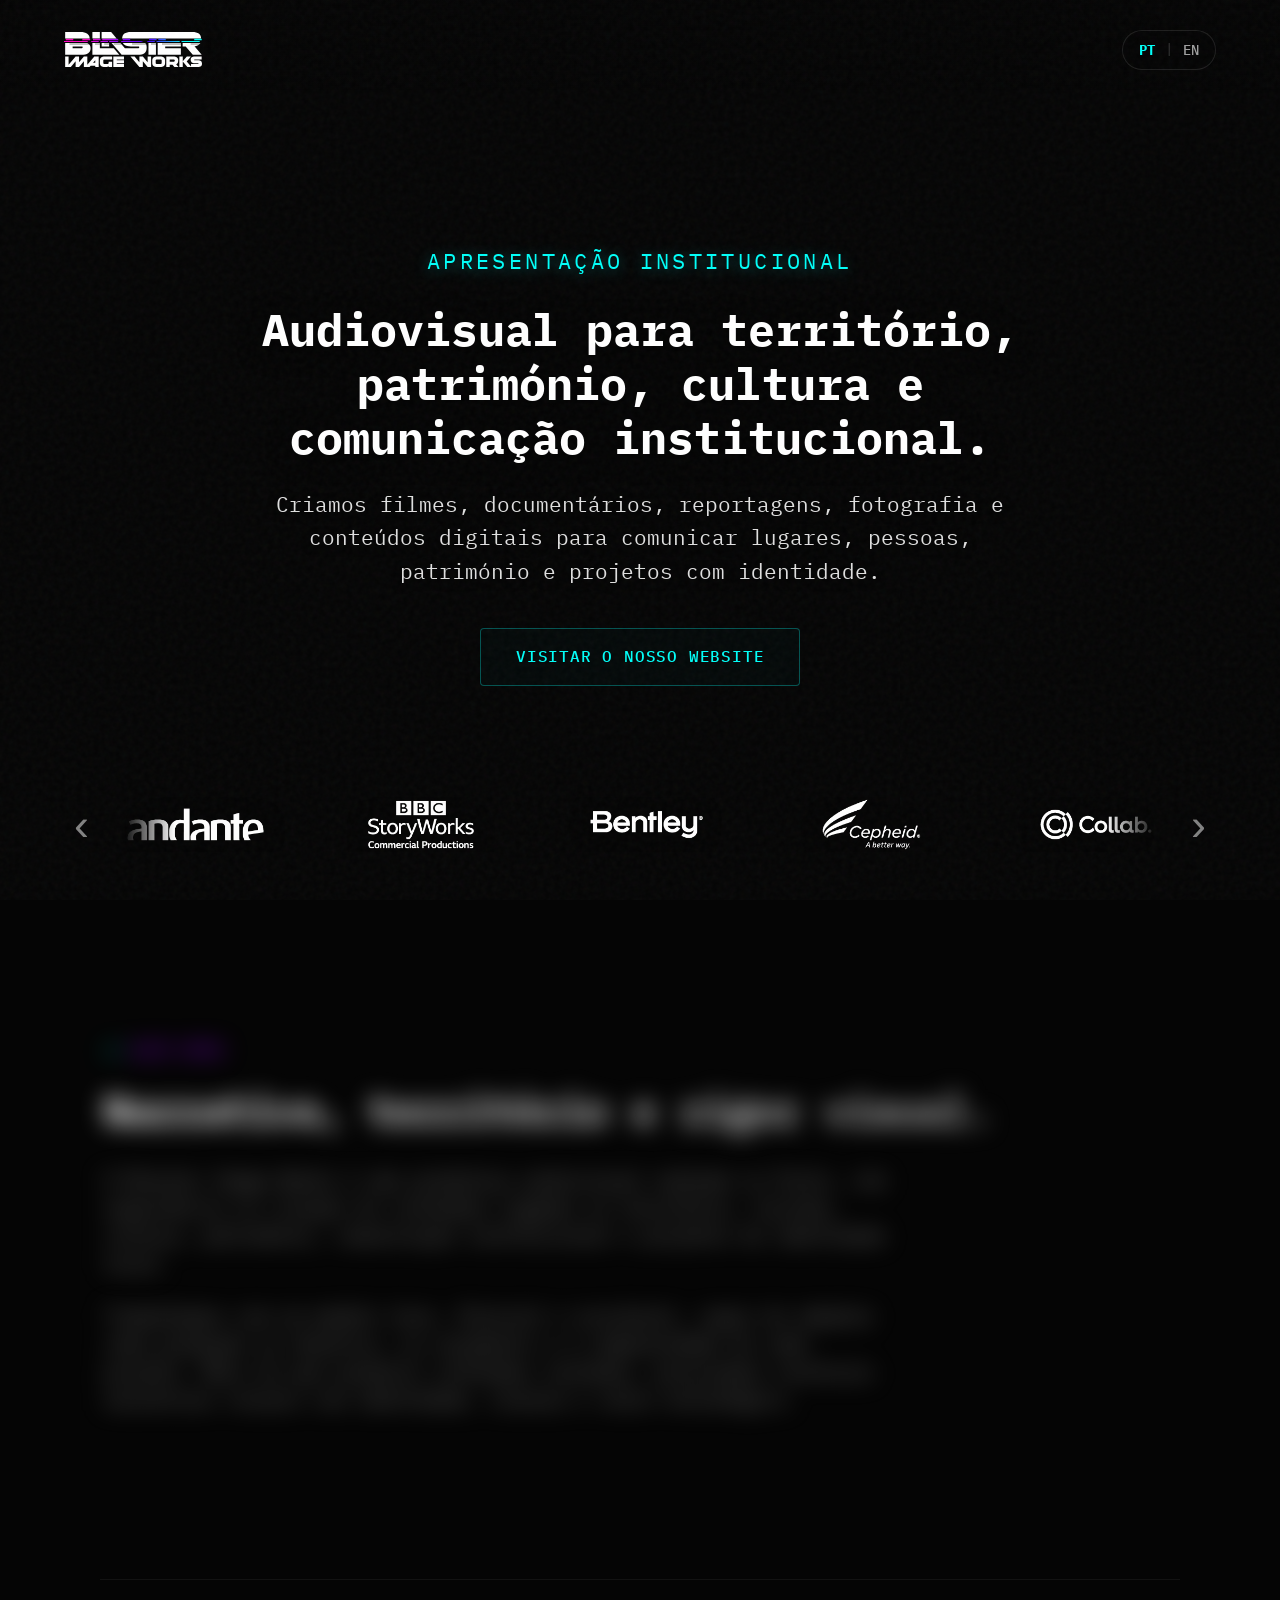
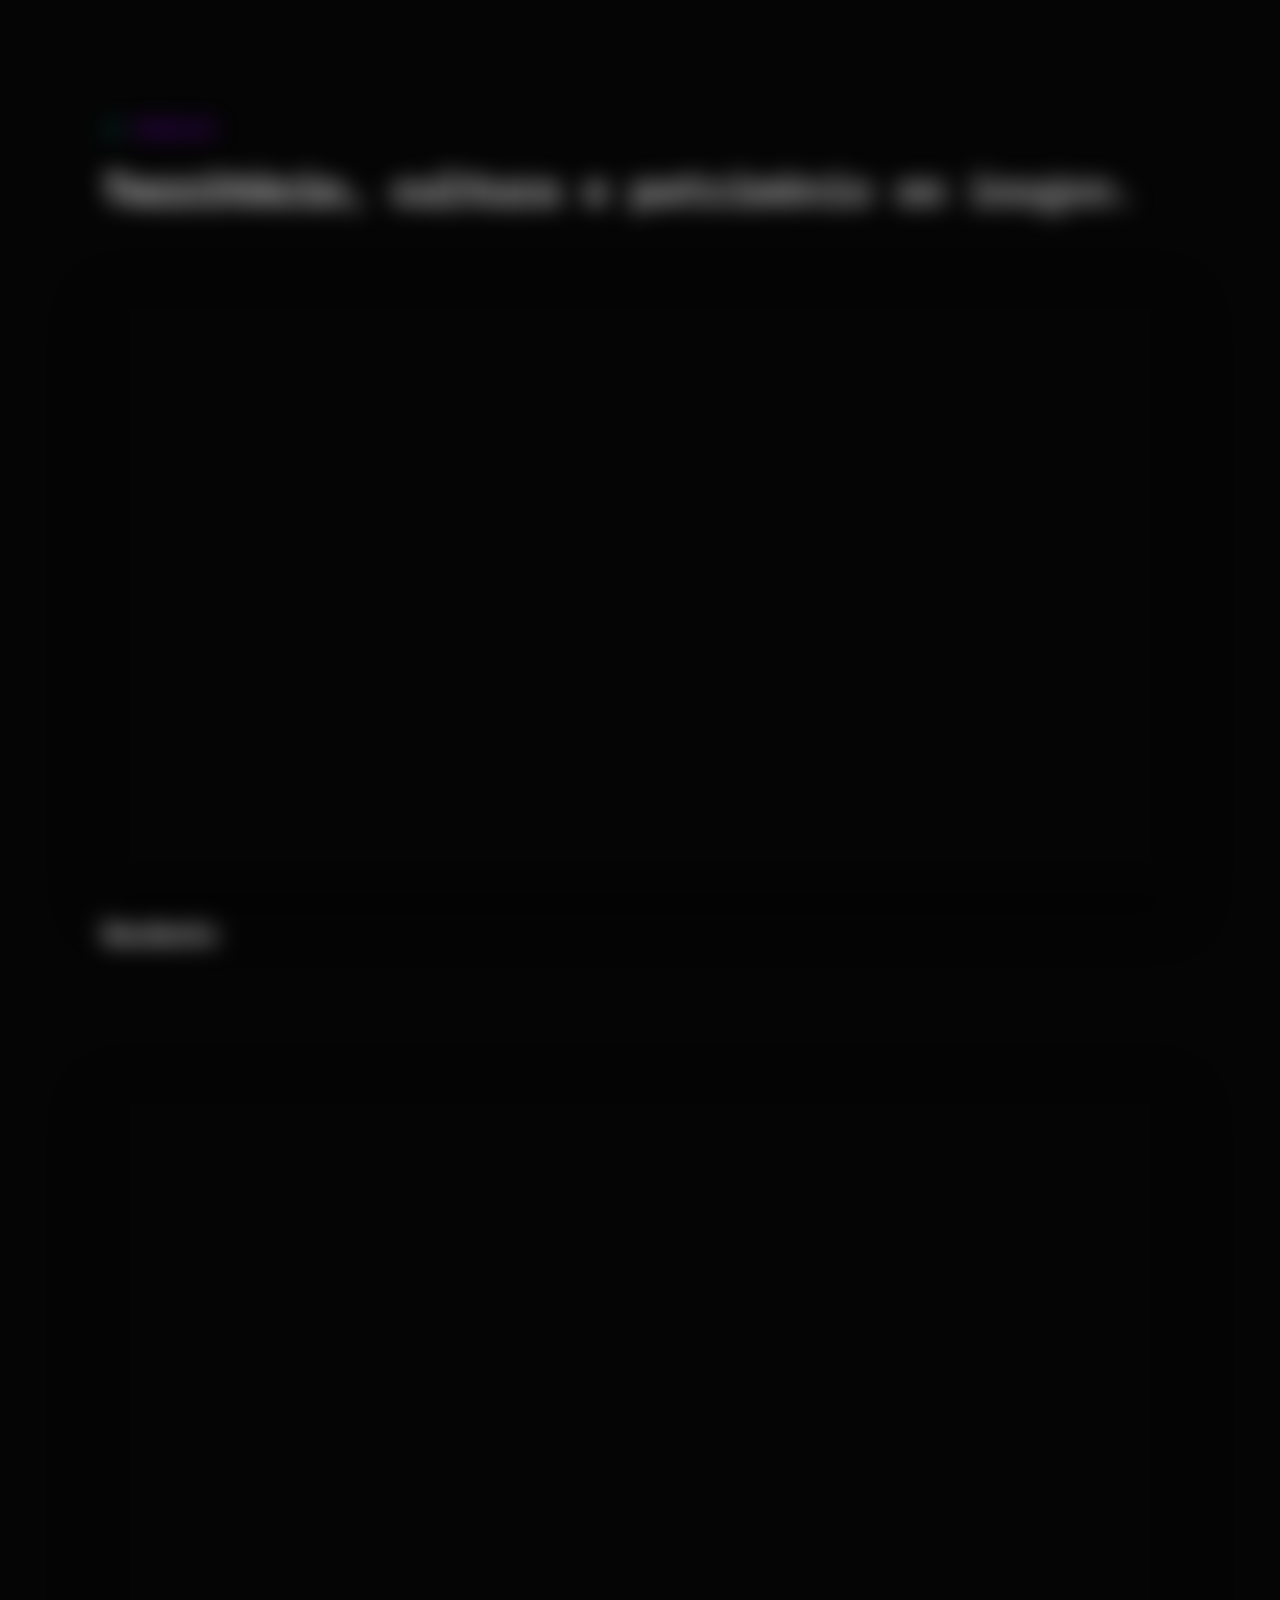
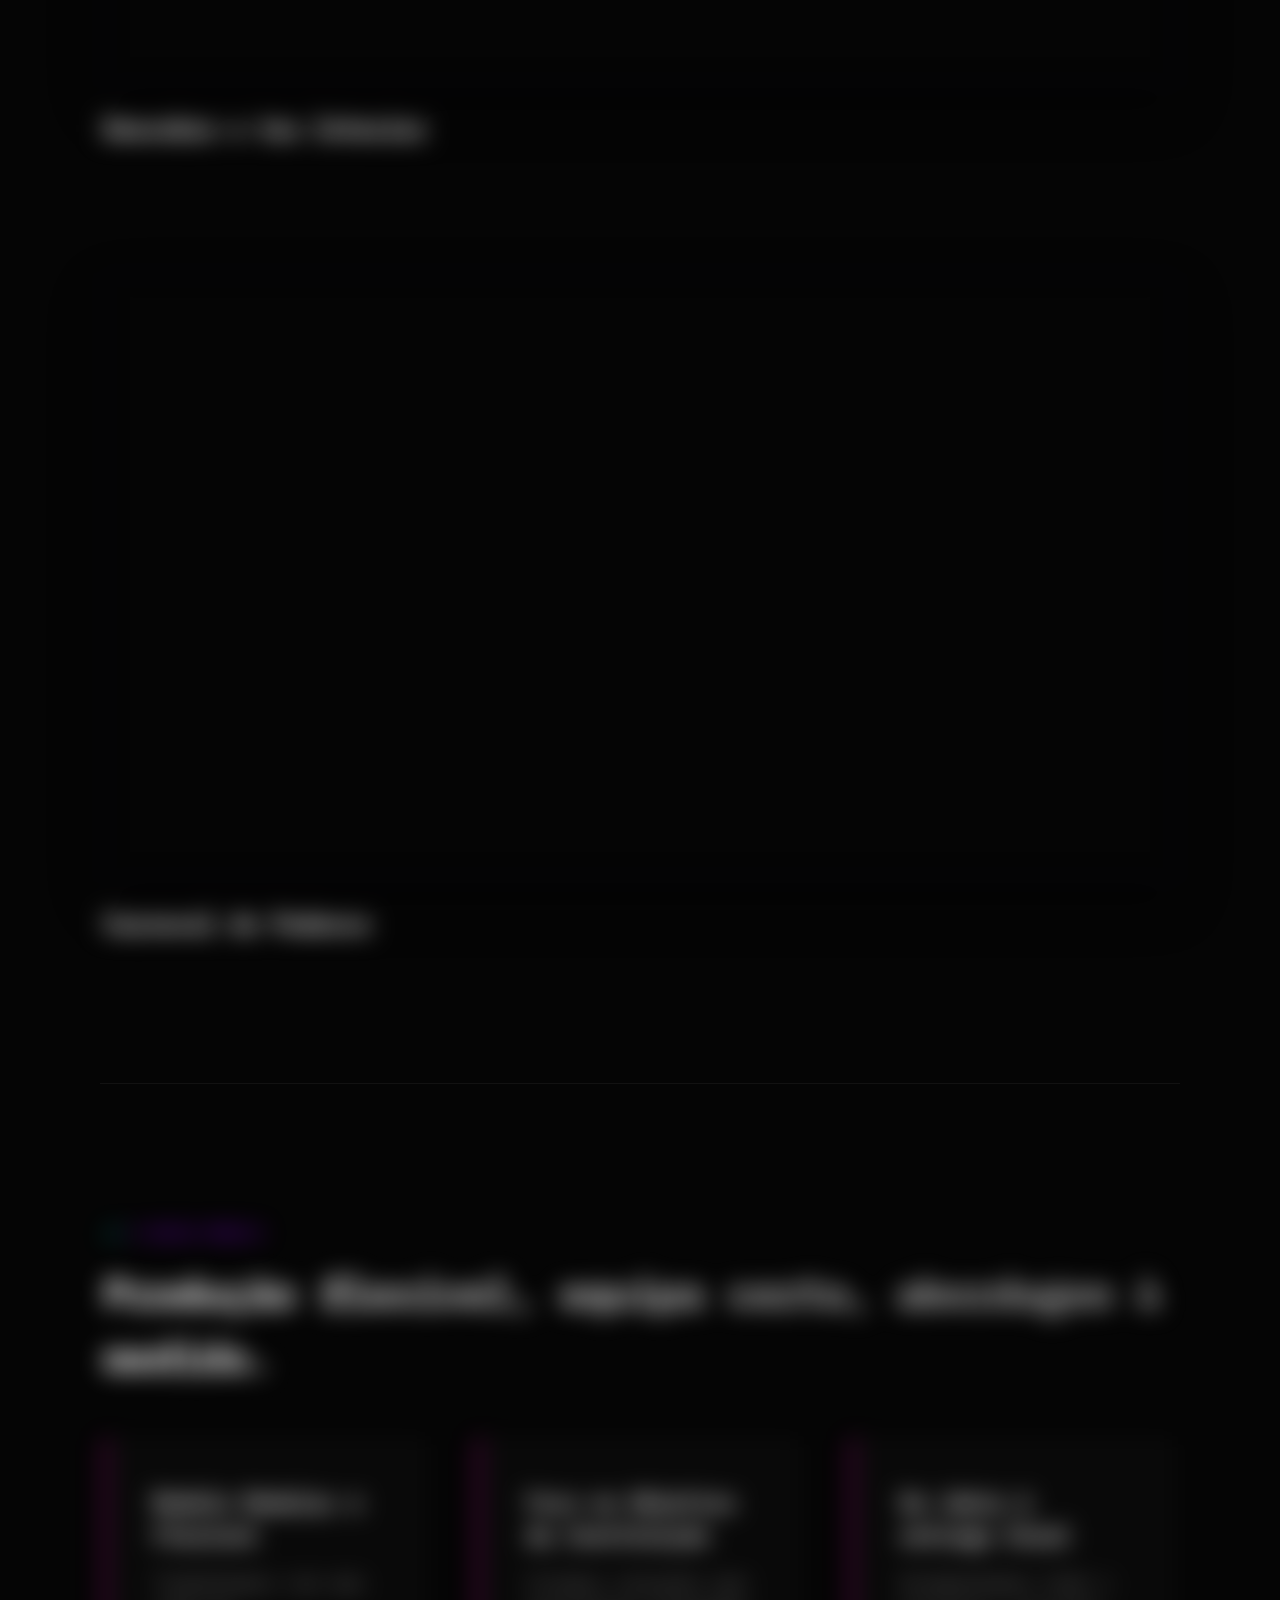
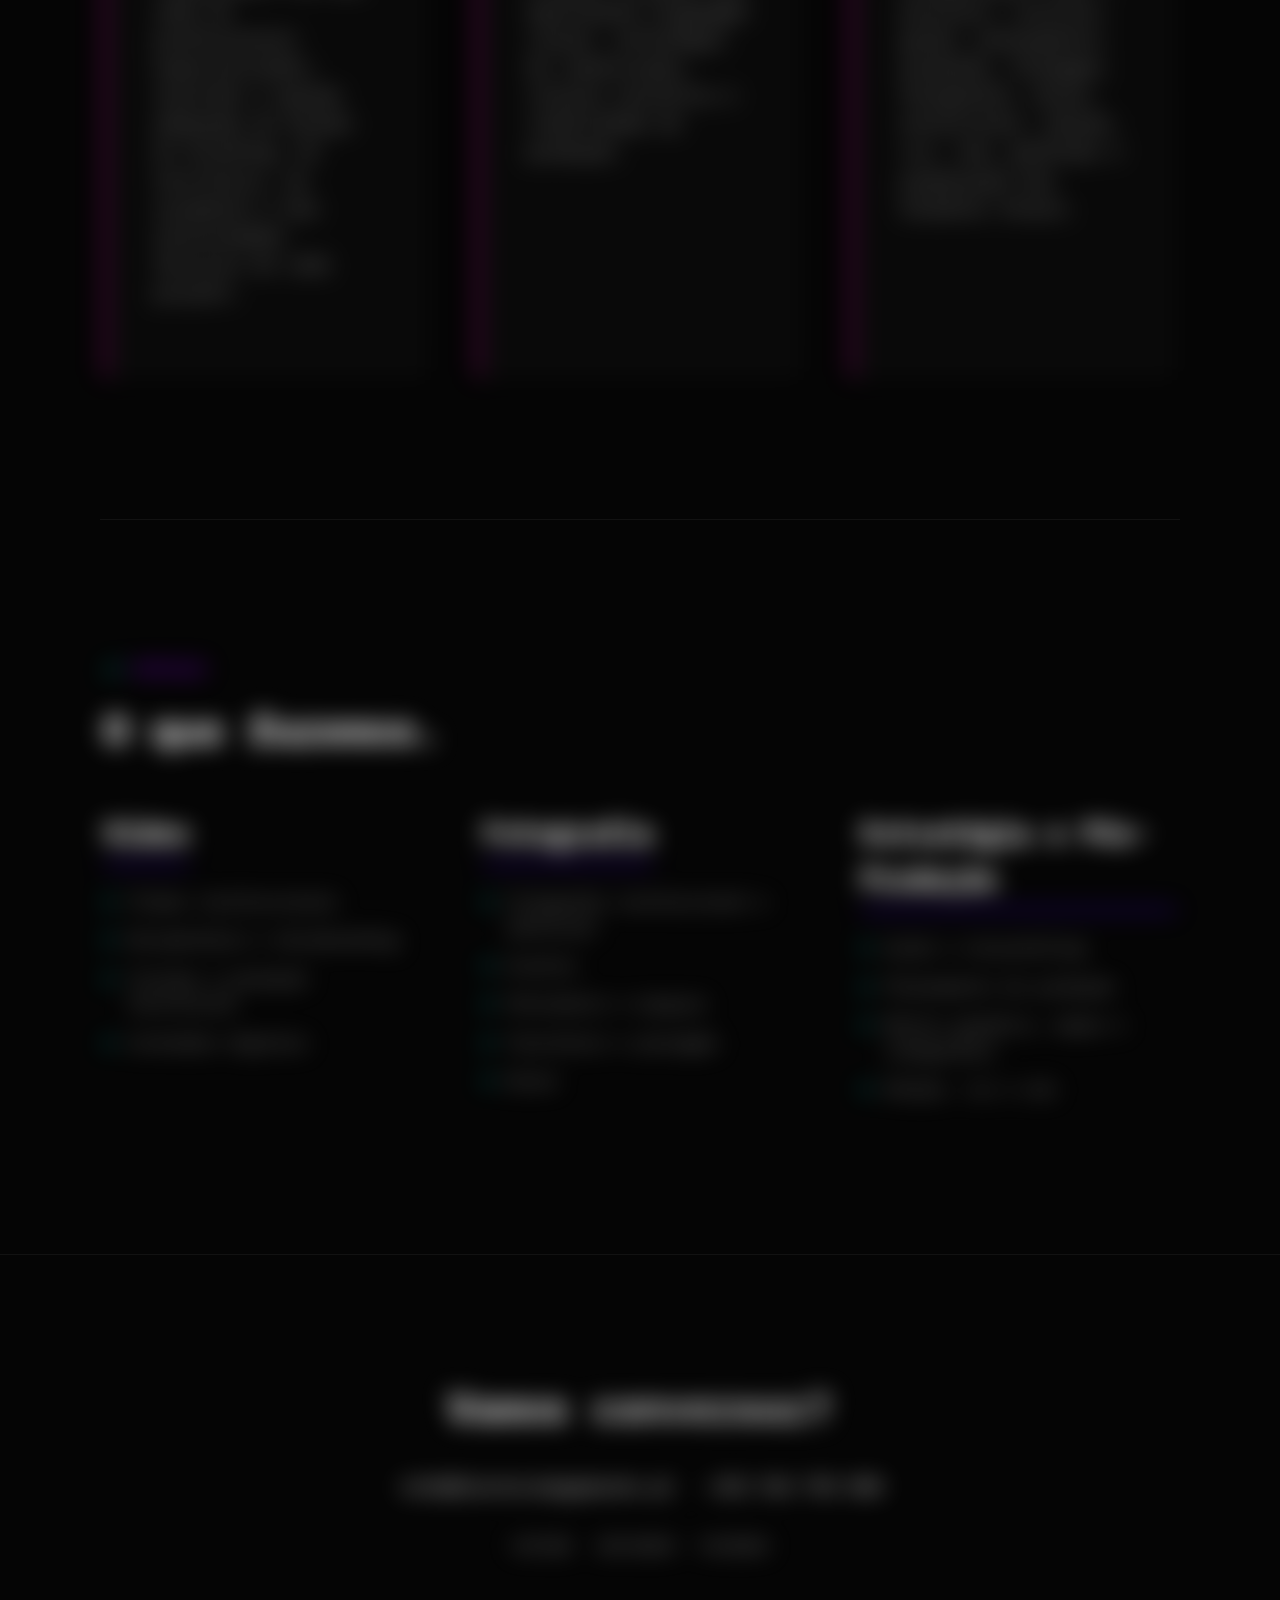
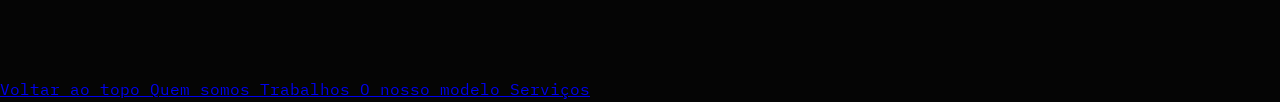
==== cim/index.html @ 976ed7d4 "v.7.0 Addition of second page for different url." ====
<!DOCTYPE html>
<html lang="pt-PT">
<head>
    <meta charset="UTF-8">
    <meta name="viewport" content="width=device-width, initial-scale=1.0">
    <title>Blaster Image Works | Audiovisual para território e comunicação institucional</title>
    
    <!-- Favicon Dinâmico (Modo Claro/Escuro na pasta assets) -->
    <link rel="icon" href="assets/favicon.svg" type="image/svg+xml">
    
    <!-- Fontes -->
    <link rel="preconnect" href="https://fonts.googleapis.com">
    <link rel="preconnect" href="https://fonts.gstatic.com" crossorigin>
    <link href="https://fonts.googleapis.com/css2?family=IBM+Plex+Mono:ital,wght@0,300;0,400;0,500;0,600;0,700;1,400&display=swap" rel="stylesheet">
    
    <!-- Ligação ao CSS -->
    <link rel="stylesheet" href="style.css">
</head>
<body class="lang-pt">

    <!-- Efeito de Grão de Filme -->
    <div class="film-grain"></div>

    <!-- Top Header -->
    <header>
        <a href="https://www.blasterimageworks.com" target="_blank" class="brand-logo magnetic">
            <img src="assets/LOGOBIW.svg" alt="Blaster Image Works">
        </a>
        
        <nav class="lang-nav magnetic">
            <button id="btn-pt" class="lang-btn active" onclick="setLanguage('pt')">PT</button>
            <span class="lang-divider">|</span>
            <button id="btn-en" class="lang-btn" onclick="setLanguage('en')">EN</button>
        </nav>
    </header>

    <!-- Hero Section -->
    <section class="hero">
        <video class="hero-video" autoplay loop muted playsinline>
            <source src="assets/BIW_LINHAS_TOPO_4K_SLOW.mp4" type="video/mp4">
        </video>
        <div class="video-overlay"></div>

        <div class="hero-container">
            <!-- Centro: Texto Principal -->
            <div class="hero-main-content">
                <span class="hero-subtitle fade-in-up lang-pt">Apresentação Institucional</span>
                <span class="hero-subtitle fade-in-up lang-en">Institutional Presentation</span>
                
                <h1 class="fade-in-up delay-1 lang-pt">Audiovisual para território, património, cultura e comunicação institucional.</h1>
                <h1 class="fade-in-up delay-1 lang-en">Audiovisual for territory, heritage, culture and institutional communication.</h1>
                
                <p class="fade-in-up delay-2 lang-pt">Criamos filmes, documentários, reportagens, fotografia e conteúdos digitais para comunicar lugares, pessoas, património e projetos com identidade.</p>
                <p class="fade-in-up delay-2 lang-en">We create films, documentaries, reports, photography and digital content to communicate places, people, heritage and projects with identity.</p>
                
                <a href="https://www.blasterimageworks.com" target="_blank" class="hero-site-link fade-in-up delay-3 lang-pt magnetic">
                    Visitar o nosso website
                </a>
                <a href="https://www.blasterimageworks.com" target="_blank" class="hero-site-link fade-in-up delay-3 lang-en magnetic">
                    Visit our website
                </a>
            </div>

            <!-- Base: Logo Carousel -->
            <div class="carousel-wrapper fade-in-up delay-4">
                <button class="carousel-btn prev-btn magnetic" id="prev-btn">&#8249;</button>
                <div class="clients-carousel">
                    <div class="carousel-track" id="logo-track">
                        <!-- SET 1 -->
                        <img src="assets/LOGOS MARCAS PARCEIROS/ANDANTE@2x.png" class="carousel-logo" alt="Andante">
                        <img src="assets/LOGOS%20MARCAS%20PARCEIROS/BBC@2x.png" class="carousel-logo" alt="BBC">
                        <img src="assets/LOGOS%20MARCAS%20PARCEIROS/BENTLEY@2x.png" class="carousel-logo" alt="Bentley">
                        <img src="assets/LOGOS%20MARCAS%20PARCEIROS/CEPHEID@2x.png" class="carousel-logo" alt="Cepheid">
                        <img src="assets/LOGOS%20MARCAS%20PARCEIROS/COLLAB@2x.png" class="carousel-logo" alt="Collab">
                        <img src="assets/LOGOS%20MARCAS%20PARCEIROS/EDIGMA@2x.png" class="carousel-logo" alt="Edigma">
                        <img src="assets/LOGOS%20MARCAS%20PARCEIROS/FEUP@2x.png" class="carousel-logo" alt="FEUP">
                        <img src="assets/LOGOS%20MARCAS%20PARCEIROS/FOWALK@2x.png" class="carousel-logo" alt="Fowalk">
                        <img src="assets/LOGOS%20MARCAS%20PARCEIROS/FYKE@2x.png" class="carousel-logo" alt="Fyke">
                        <img src="assets/LOGOS%20MARCAS%20PARCEIROS/GONDOMAR@2x.png" class="carousel-logo" alt="Gondomar">
                        <img src="assets/LOGOS%20MARCAS%20PARCEIROS/MOOBO@2x.png" class="carousel-logo" alt="Moobo">
                        <img src="assets/LOGOS%20MARCAS%20PARCEIROS/MORECOLAB@2x.png" class="carousel-logo" alt="Morecolab">
                        <img src="assets/LOGOS%20MARCAS%20PARCEIROS/OLICARGO@2x.png" class="carousel-logo" alt="Olicargo">
                        <img src="assets/LOGOS%20MARCAS%20PARCEIROS/SERTA@2x.png" class="carousel-logo" alt="Serta">
                        <img src="assets/LOGOS%20MARCAS%20PARCEIROS/SUPERBOCK@2x.png" class="carousel-logo" alt="Super Bock">
                        <img src="assets/LOGOS%20MARCAS%20PARCEIROS/TMP@2x.png" class="carousel-logo" alt="TMP">
                        <img src="assets/LOGOS%20MARCAS%20PARCEIROS/UNIR@2x.png" class="carousel-logo" alt="Unir">
                        <!-- SET 2 -->
                        <img src="assets/LOGOS%20MARCAS%20PARCEIROS/ANDANTE@2x.png" class="carousel-logo" alt="Andante">
                        <img src="assets/LOGOS%20MARCAS%20PARCEIROS/BBC@2x.png" class="carousel-logo" alt="BBC">
                        <img src="assets/LOGOS%20MARCAS%20PARCEIROS/BENTLEY@2x.png" class="carousel-logo" alt="Bentley">
                        <img src="assets/LOGOS%20MARCAS%20PARCEIROS/CEPHEID@2x.png" class="carousel-logo" alt="Cepheid">
                        <img src="assets/LOGOS%20MARCAS%20PARCEIROS/COLLAB@2x.png" class="carousel-logo" alt="Collab">
                        <img src="assets/LOGOS%20MARCAS%20PARCEIROS/EDIGMA@2x.png" class="carousel-logo" alt="Edigma">
                        <img src="assets/LOGOS%20MARCAS%20PARCEIROS/FEUP@2x.png" class="carousel-logo" alt="FEUP">
                        <img src="assets/LOGOS%20MARCAS%20PARCEIROS/FOWALK@2x.png" class="carousel-logo" alt="Fowalk">
                        <img src="assets/LOGOS%20MARCAS%20PARCEIROS/FYKE@2x.png" class="carousel-logo" alt="Fyke">
                        <img src="assets/LOGOS%20MARCAS%20PARCEIROS/GONDOMAR@2x.png" class="carousel-logo" alt="Gondomar">
                        <img src="assets/LOGOS%20MARCAS%20PARCEIROS/MOOBO@2x.png" class="carousel-logo" alt="Moobo">
                        <img src="assets/LOGOS%20MARCAS%20PARCEIROS/MORECOLAB@2x.png" class="carousel-logo" alt="Morecolab">
                        <img src="assets/LOGOS%20MARCAS%20PARCEIROS/OLICARGO@2x.png" class="carousel-logo" alt="Olicargo">
                        <img src="assets/LOGOS%20MARCAS%20PARCEIROS/SERTA@2x.png" class="carousel-logo" alt="Serta">
                        <img src="assets/LOGOS%20MARCAS%20PARCEIROS/SUPERBOCK@2x.png" class="carousel-logo" alt="Super Bock">
                        <img src="assets/LOGOS%20MARCAS%20PARCEIROS/TMP@2x.png" class="carousel-logo" alt="TMP">
                        <img src="assets/LOGOS%20MARCAS%20PARCEIROS/UNIR@2x.png" class="carousel-logo" alt="Unir">
                    </div>
                </div>
                <button class="carousel-btn next-btn magnetic" id="next-btn">&#8250;</button>
            </div>
        </div>
    </section>

    <!-- Conteúdo Principal -->
    <main class="content-layer">
        
        <!-- Quem Somos -->
        <section id="sobre" class="container content-section">
            <span class="section-label fade-in-up lang-pt">Quem Somos</span>
            <span class="section-label fade-in-up lang-en">About Us</span>
            <h2 class="fade-in-up delay-1 lang-pt">Narrativa, território e rigor visual.</h2>
            <h2 class="fade-in-up delay-1 lang-en">Narrative, territory and visual rigor.</h2>
            <div class="lang-pt">
                <p class="fade-in-up delay-2">A Blaster Image Works é uma produtora audiovisual sediada no Porto, com experiência na criação de conteúdos ligados ao território, turismo, cultura, património, comunicação institucional e projetos de identidade local.</p>
                <p class="fade-in-up delay-2">Trabalhamos com um modelo leve, flexível e escalável, capaz de adaptar cada produção ao objetivo, ao orçamento e à complexidade de cada projeto. Mais do que produzir conteúdos isolados, procuramos construir narrativas visuais com identidade, clareza e valor estratégico.</p>
            </div>
            <div class="lang-en">
                <p class="fade-in-up delay-2">Blaster Image Works is an audiovisual production company based in Porto, with experience creating content connected to territory, tourism, culture, heritage, institutional communication and local identity projects.</p>
                <p class="fade-in-up delay-2">We work with a lean, flexible and scalable model, adapting each production to the objective, budget and complexity of the project. More than producing isolated content, we build visual narratives with identity, clarity and strategic value.</p>
            </div>
        </section>

        <!-- Trabalhos -->
        <section id="trabalhos" class="container content-section">
            <span class="section-label fade-in-up lang-pt">Trabalhos</span>
            <span class="section-label fade-in-up lang-en">Our Work</span>
            <h2 class="fade-in-up delay-1 lang-pt">Território, cultura e património em imagem.</h2>
            <h2 class="fade-in-up delay-1 lang-en">Territory, culture and heritage on screen.</h2>
            <div class="video-grid">
                <div class="video-item fade-in-up delay-2">
                    <div class="video-container">
                        <iframe src="https://www.youtube.com/embed/hGcgFDQjm9o" title="Nordeste" allow="accelerometer; autoplay; clipboard-write; encrypted-media; gyroscope; picture-in-picture" allowfullscreen></iframe>
                    </div>
                    <div class="video-info"><h3>Nordeste</h3></div>
                </div>
                <div class="video-item fade-in-up">
                    <div class="video-container">
                        <iframe src="https://www.youtube.com/embed/QD3uBG-jsGQ" title="Descobre o teu Interior" allow="accelerometer; autoplay; clipboard-write; encrypted-media; gyroscope; picture-in-picture" allowfullscreen></iframe>
                    </div>
                    <div class="video-info">
                        <h3 class="lang-pt">Descobre o teu Interior</h3>
                        <h3 class="lang-en">Discover Your Interior</h3>
                    </div>
                </div>
                <div class="video-item fade-in-up">
                    <div class="video-container">
                        <iframe src="https://www.youtube.com/embed/23LAiYlqfJw" title="Carnaval de Podence" allow="accelerometer; autoplay; clipboard-write; encrypted-media; gyroscope; picture-in-picture" allowfullscreen></iframe>
                    </div>
                    <div class="video-info">
                        <h3 class="lang-pt">Carnaval de Podence</h3>
                        <h3 class="lang-en">Podence Carnival</h3>
                    </div>
                </div>
            </div>
        </section>

        <!-- Modelo de Produção -->
        <section id="modelo" class="container content-section">
            <span class="section-label fade-in-up lang-pt">O Nosso Modelo</span>
            <span class="section-label fade-in-up lang-en">Our Model</span>
            <h2 class="fade-in-up delay-1 lang-pt">Produção flexível, equipa certa, abordagem à medida.</h2>
            <h2 class="fade-in-up delay-1 lang-en">Flexible production, the right team, a tailored approach.</h2>
            <div class="model-grid lang-pt">
                <div class="model-card fade-in-up delay-1">
                    <h3>Modelo Modular e Flexível</h3>
                    <p>Trabalhamos com uma rede de profissionais especializados, reunindo a equipa adequada em função do briefing, do território, do orçamento e das necessidades técnicas de cada projeto.</p>
                </div>
                <div class="model-card fade-in-up delay-2">
                    <h3>Foco no Objetivo da Instituição</h3>
                    <p>Criamos soluções que equilibram linguagem visual, estratégia de comunicação, clareza narrativa e viabilidade de produção.</p>
                </div>
                <div class="model-card fade-in-up delay-3">
                    <h3>Da ideia à entrega final</h3>
                    <p>Acompanhamos todo o processo: conceito, guião, planeamento, produção, filmagem, fotografia, drone, entrevistas, edição, cor, som, grafismo e preparação dos formatos finais.</p>
                </div>
            </div>
            <div class="model-grid lang-en">
                <div class="model-card fade-in-up delay-1">
                    <h3>Modular & Flexible Model</h3>
                    <p>We work with a network of specialized professionals, assembling the right team according to the briefing, the territory, the budget and the technical needs of each project.</p>
                </div>
                <div class="model-card fade-in-up delay-2">
                    <h3>Institution-Centric Focus</h3>
                    <p>We create solutions that balance visual language, communication strategy, narrative clarity and production feasibility.</p>
                </div>
                <div class="model-card fade-in-up delay-3">
                    <h3>From Concept to Final Delivery</h3>
                    <p>We support the full process: concept, script, planning, production, filming, photography, drone, interviews, editing, color, sound, motion graphics and final format delivery.</p>
                </div>
            </div>
        </section>

        <!-- Serviços -->
        <section id="servicos" class="container content-section">
            <span class="section-label fade-in-up lang-pt">Serviços</span>
            <span class="section-label fade-in-up lang-en">Services</span>
            <h2 class="fade-in-up delay-1 lang-pt">O que fazemos.</h2>
            <h2 class="fade-in-up delay-1 lang-en">What we do.</h2>
            <div class="services-grid lang-pt">
                <div class="service-category fade-in-up delay-1">
                    <h3>Vídeo</h3>
                    <ul class="service-list">
                        <li>Filmes institucionais</li><li>Documentário e docubranding</li><li>Turismo e promoção territorial</li><li>Conteúdos digitais</li>
                    </ul>
                </div>
                <div class="service-category fade-in-up delay-2">
                    <h3>Fotografia</h3>
                    <ul class="service-list">
                        <li>Fotografia institucional e editorial</li><li>Eventos</li><li>Património e espaços</li><li>Território e paisagem</li><li>Drone</li>
                    </ul>
                </div>
                <div class="service-category fade-in-up delay-3">
                    <h3>Estratégia e Pós-Produção</h3>
                    <ul class="service-list">
                        <li>Guião e storytelling</li><li>Planeamento de produção</li><li>Motion graphics, mapas e infografias</li><li>Edição, cor e som</li>
                    </ul>
                </div>
            </div>
            <div class="services-grid lang-en">
                <div class="service-category fade-in-up delay-1">
                    <h3>Video</h3>
                    <ul class="service-list">
                        <li>Institutional films</li><li>Documentary and docubranding</li><li>Tourism and territorial promotion</li><li>Digital content</li>
                    </ul>
                </div>
                <div class="service-category fade-in-up delay-2">
                    <h3>Photography</h3>
                    <ul class="service-list">
                        <li>Institutional and editorial photography</li><li>Events</li><li>Heritage and spaces</li><li>Territory and landscape</li><li>Drone</li>
                    </ul>
                </div>
                <div class="service-category fade-in-up delay-3">
                    <h3>Strategy and Post-Production</h3>
                    <ul class="service-list">
                        <li>Scriptwriting and storytelling</li><li>Production planning</li><li>Motion graphics, maps and infographics</li><li>Editing, color and sound</li>
                    </ul>
                </div>
            </div>
        </section>

        <!-- Footer -->
        <footer>
            <div class="container fade-in-up">
                <h2 class="lang-pt">Vamos conversar?</h2>
                <h2 class="lang-en">Let's talk?</h2>
                <div class="contact-info">
                    <a href="mailto:info@blasterimageworks.pt" class="magnetic">info@blasterimageworks.pt</a>
                    <a href="tel:+351963703000" class="magnetic">+351 963 703 000</a>
                </div>
                <div class="social-links">
                    <a href="https://www.youtube.com/@blasterimageworks" target="_blank" class="magnetic">YouTube</a>
                    <a href="https://www.instagram.com/blasterimageworks/" target="_blank" class="magnetic">Instagram</a>
                    <a href="https://www.facebook.com/blasterimageworks" target="_blank" class="magnetic">Facebook</a>
                </div>
            </div>
        </footer>
    </main>

    <!-- Menu de Navegação Lateral / Voltar ao Topo (Atualizado) -->
    <nav class="side-navigation">
        <!-- Seta Voltar ao Topo -->
        <a href="#" id="back-to-top" class="side-nav-item scroll-top-btn" aria-label="Voltar ao topo">
            <span class="nav-label">
                <span class="lang-pt">Voltar ao topo</span>
                <span class="lang-en">Back to top</span>
            </span>
            <span class="nav-arrow"></span>
        </a>
        
        <!-- Linhas das Secções -->
        <a href="#sobre" class="side-nav-item">
            <span class="nav-label">
                <span class="lang-pt">Quem somos</span>
                <span class="lang-en">About us</span>
            </span>
            <span class="nav-line"></span>
        </a>
        <a href="#trabalhos" class="side-nav-item">
            <span class="nav-label">
                <span class="lang-pt">Trabalhos</span>
                <span class="lang-en">Our work</span>
            </span>
            <span class="nav-line"></span>
        </a>
        <a href="#modelo" class="side-nav-item">
            <span class="nav-label">
                <span class="lang-pt">O nosso modelo</span>
                <span class="lang-en">Our model</span>
            </span>
            <span class="nav-line"></span>
        </a>
        <a href="#servicos" class="side-nav-item">
            <span class="nav-label">
                <span class="lang-pt">Serviços</span>
                <span class="lang-en">Services</span>
            </span>
            <span class="nav-line"></span>
        </a>
    </nav>
    
    <script src="script.js"></script>
</body>
</html>
---- cim/style.css ----
/* CSS Variables */
:root {
    --bg-color: #050505;
    --text-primary: #ffffff;
    --text-secondary: #a0a0a0;
    --brand-purple-dark: #4900ff;
    --brand-purple-light: #9600ff;
    --accent-pink: #ff00c1;
    --accent-cyan: #00fff9;
}

* { margin: 0; padding: 0; box-sizing: border-box; }

body {
    font-family: 'IBM Plex Mono', monospace;
    background-color: var(--bg-color);
    color: var(--text-primary);
    line-height: 1.6;
    overflow-x: hidden;
    -webkit-font-smoothing: antialiased;
}

/* Grão de Filme Cinematográfico */
.film-grain {
    position: fixed; top: 0; left: 0; width: 100vw; height: 100vh;
    pointer-events: none; z-index: 9999; opacity: 0.04;
    background-image: url('data:image/svg+xml;utf8,%3Csvg viewBox="0 0 200 200" xmlns="http://www.w3.org/2000/svg"%3E%3Cfilter id="noiseFilter"%3E%3CfeTurbulence type="fractalNoise" baseFrequency="0.8" numOctaves="3" stitchTiles="stitch"/%3E%3C/filter%3E%3Crect width="100%25" height="100%25" filter="url(%23noiseFilter)"/%3E%3C/svg%3E');
}

/* CONTROLO EXCLUSIVO DE IDIOMAS */
body.lang-pt .lang-en { display: none !important; }
body.lang-en .lang-pt { display: none !important; }

/* Header */
header {
    position: fixed; top: 0; left: 0; width: 100%; padding: 30px 5% 20px 5%;
    display: flex; justify-content: space-between; align-items: center;
    z-index: 100; background: linear-gradient(to bottom, rgba(5,5,5,0.9) 0%, rgba(5,5,5,0) 100%);
}

.brand-logo img { height: 35px; min-width: 100px; width: auto; display: block; }

/* CLASSE MAGNÉTICA IMEDIATA */
.magnetic { display: inline-block; will-change: transform; }

.lang-nav {
    background: rgba(5, 5, 5, 0.6); padding: 8px 16px; border-radius: 20px;
    border: 1px solid rgba(255, 255, 255, 0.1); backdrop-filter: blur(10px);
    display: flex; gap: 10px; align-items: center;
}
.lang-btn {
    background: none; border: none; color: var(--text-secondary);
    font-family: 'IBM Plex Mono', monospace; font-size: 0.85rem; font-weight: 500; cursor: pointer; transition: color 0.3s ease;
}
.lang-btn:hover { color: var(--text-primary); }
.lang-btn.active { color: var(--accent-cyan); font-weight: 700; }
.lang-divider { color: rgba(255, 255, 255, 0.2); font-size: 0.85rem; }

/* Typography */
h2 {
    font-size: 2.5rem; margin-bottom: 1.5rem;
    background: linear-gradient(90deg, var(--text-primary), var(--text-secondary));
    -webkit-background-clip: text; background-clip: text; -webkit-text-fill-color: transparent;
}
.section-label { font-size: 0.85rem; text-transform: uppercase; letter-spacing: 0.1em; color: var(--brand-purple-light); margin-bottom: 1rem; display: block; font-weight: 500; }
.section-label::before { content: "// "; color: var(--accent-cyan); }
p { font-size: 1.1rem; color: var(--text-secondary); margin-bottom: 1.5rem; max-width: 800px; }


/* --- HERO SECTION 100% RESPONSIVA --- */
.hero {
    min-height: 100vh; position: relative; overflow: hidden;
    margin: 0; padding: 0;
}
.hero-video { position: absolute; top: 0; left: 0; width: 100%; height: 100%; object-fit: cover; z-index: 1; }
.video-overlay { position: absolute; top: 0; left: 0; width: 100%; height: 100%; background: linear-gradient(to bottom, rgba(5,5,5,0.4) 0%, rgba(5,5,5,0.5) 60%, var(--bg-color) 100%); z-index: 2; }

/* Content Hero */
.hero-container { 
    position: absolute; top: 0; left: 0; right: 0; bottom: 0; z-index: 4; 
    display: flex; flex-direction: column; justify-content: space-between; 
    padding-top: 140px; padding-bottom: 40px; 
}
.hero-main-content { 
    flex-grow: 1; display: flex; flex-direction: column; align-items: center; justify-content: center; 
    text-align: center; padding: 0 5%; width: 100%; 
}
.hero-subtitle { font-size: 1.4rem; color: var(--accent-cyan); text-transform: uppercase; letter-spacing: 0.15em; margin-bottom: 1.5rem; font-weight: 400; text-shadow: 0 2px 15px rgba(0, 255, 249, 0.4); }

/* Título H1 dimensionado para 2 linhas */
.hero h1 { 
    font-size: clamp(1.8rem, 3.5vw, 3rem); 
    margin-bottom: 1.5rem; 
    max-width: 850px; 
    margin-left: auto; margin-right: auto;
    color: #ffffff; text-shadow: 0 4px 25px rgba(0,0,0,0.9);
    line-height: 1.2;
}

.hero p { margin: 0 auto 2.5rem auto; font-size: clamp(1.1rem, 2vw, 1.3rem); color: #e0e0e0; max-width: 800px; text-shadow: 0 2px 10px rgba(0,0,0,0.8); }

/* Botão Website */
.hero-site-link {
    display: inline-block;
    font-size: 1rem;
    color: var(--accent-cyan);
    text-decoration: none;
    border: 1px solid rgba(0, 255, 249, 0.3);
    padding: 15px 35px;
    border-radius: 4px;
    background: rgba(0, 255, 249, 0.02);
    font-weight: 500;
    text-transform: uppercase;
    letter-spacing: 0.05em;
    transition: background-color 0.3s ease, color 0.3s ease, box-shadow 0.3s ease, border-color 0.3s ease; 
}

.hero-site-link:hover {
    background: var(--accent-cyan);
    color: var(--bg-color);
    box-shadow: 0 0 15px rgba(0, 255, 249, 0.4);
    border-color: var(--accent-cyan);
}

/* --- LOGO CARROSSEL FLUIDO ORIGINAL --- */
.carousel-wrapper { 
    width: 100%; max-width: 1400px; padding: 0 5%; 
    display: flex; align-items: center; justify-content: space-between; 
    margin: 0 auto; z-index: 4; 
}

.carousel-btn { 
    background: transparent; border: none; color: rgba(255, 255, 255, 0.5); 
    display: flex; align-items: center; justify-content: center; 
    font-size: 2.8rem; font-weight: 300; padding: 10px; cursor: pointer; 
    transition: color 0.3s ease, text-shadow 0.3s ease; 
}
.carousel-btn:hover { color: var(--accent-cyan); text-shadow: 0 0 15px rgba(0, 255, 249, 0.4); }

.clients-carousel { 
    display: flex; flex-grow: 1; overflow: hidden; position: relative; margin: 0 1.5rem; 
    justify-content: flex-start !important; text-align: left !important;
    -webkit-mask-image: linear-gradient(to right, transparent, black 5%, black 95%, transparent); 
    mask-image: linear-gradient(to right, transparent, black 5%, black 95%, transparent); 
}

.carousel-track { 
    display: flex; align-items: center; gap: 5rem; width: max-content; 
    justify-content: flex-start !important;
}

.carousel-logo { height: 55px; opacity: 1 !important; object-fit: contain; flex-shrink: 0; filter: drop-shadow(0 2px 10px rgba(0,0,0,0.5)); transition: transform 0.3s ease; }
.carousel-logo:hover { transform: scale(1.08); }


/* Camada Secundária */
.content-layer { position: relative; z-index: 10; background-color: var(--bg-color); }

.container { 
    max-width: 1200px; 
    margin-left: auto; margin-right: auto; 
    padding-left: 5%; padding-right: 5%; 
}

/* Espaçamentos das Secções */
.content-section {
    padding-top: 140px; 
    padding-bottom: 140px;
    margin-top: 0; 
    position: relative;
}

.content-section::before {
    content: '';
    position: absolute;
    top: 0;
    left: 5%;
    width: 90%;
    height: 1px;
    background: rgba(255, 255, 255, 0.05);
}

#sobre::before { display: none; }


/* --- ANIMAÇÃO PADRÃO DA BLASTER (SÓ ENTRADA) --- */
.fade-in-up { 
    opacity: 0; 
    filter: blur(12px);
    transform: scale(0.95); 
    transition: opacity 0.8s ease-out, filter 0.8s ease-out, transform 0.8s cubic-bezier(0.25, 0.46, 0.45, 0.94); 
    will-change: opacity, filter, transform; 
}
.fade-in-up.visible { opacity: 1; filter: blur(0px); transform: scale(1); }
.delay-1 { transition-delay: 0.1s; } .delay-2 { transition-delay: 0.2s; } .delay-3 { transition-delay: 0.3s; } .delay-4 { transition-delay: 0.4s; }


/* Grelha Vídeos */
.video-grid { display: flex; flex-direction: column; gap: 8rem; margin-top: 4rem; }
.video-container { position: relative; padding-bottom: 56.25%; height: 0; overflow: hidden; border-radius: 8px; box-shadow: 0 20px 40px rgba(0,0,0,0.5); margin-bottom: 1.5rem; border: 1px solid rgba(150, 0, 255, 0.1); transition: border-color 0.4s ease; }
.video-container:hover { border-color: var(--brand-purple-light); }
.video-container iframe { position: absolute; top: 0; left: 0; width: 100%; height: 100%; border: 0; }
.video-info h3 { font-size: 1.5rem; color: var(--text-primary); }


/* Cartões do Modelo */
.model-grid { display: grid; grid-template-columns: repeat(auto-fit, minmax(300px, 1fr)); gap: 3rem; margin-top: 3rem; }

.model-card { 
    background: rgba(255, 255, 255, 0.02); 
    border: 1px solid rgba(255, 255, 255, 0.05); 
    padding: 3rem; 
    border-radius: 8px; 
    border-left: 2px solid var(--accent-pink); 
    transition: opacity 0.8s ease, filter 0.8s ease, transform 0.8s cubic-bezier(0.25, 0.46, 0.45, 0.94), background 0.4s ease;
}

.model-card:hover { 
    background: rgba(255, 255, 255, 0.04); 
    transform: translateY(-5px); 
    transition: transform 0.4s ease, background 0.4s ease;
}

.model-card h3 { font-size: 1.3rem; margin-bottom: 1rem; color: var(--text-primary); }


/* Serviços */
.services-grid { display: grid; grid-template-columns: repeat(auto-fit, minmax(280px, 1fr)); gap: 4rem; margin-top: 3rem; }
.service-category h3 { font-size: 1.8rem; margin-bottom: 1.5rem; color: var(--text-primary); display: inline-block; border-bottom: 2px solid var(--brand-purple-dark); padding-bottom: 0.5rem; }
.service-list { list-style: none; }
.service-list li { position: relative; padding-left: 1.5rem; margin-bottom: 0.8rem; color: var(--text-secondary); }
.service-list li::before { content: "+"; position: absolute; left: 0; color: var(--accent-cyan); font-weight: bold; }

/* Footer */
footer { padding: 120px 0; border-top: 1px solid rgba(255, 255, 255, 0.05); text-align: center; }
.contact-info { margin: 2rem 0; display: flex; justify-content: center; gap: 2rem; }
.contact-info a { color: var(--text-primary); text-decoration: none; font-size: 1.2rem; transition: color 0.3s ease; }
.contact-info a:hover { color: var(--accent-cyan); }
.social-links { margin-top: 2rem; display: flex; justify-content: center; gap: 1.5rem; }
.social-links a { color: var(--text-secondary); text-decoration: none; font-size: 0.9rem; text-transform: uppercase; letter-spacing: 0.05em; }
.social-links a:hover { color: var(--accent-pink); }


/* --- RESPONSIVIDADE EXCLUSIVA PARA TELEMÓVEIS (ANTI-ESMAGAMENTO) --- */
@media (max-width: 768px) {
    .contact-info {
        flex-direction: column; /* Coloca o número de telefone por baixo do e-mail */
        gap: 1.2rem;            /* Cria um espaço confortável entre os dois */
        align-items: center;    /* Garante que ambos ficam bem centrados */
    }
}
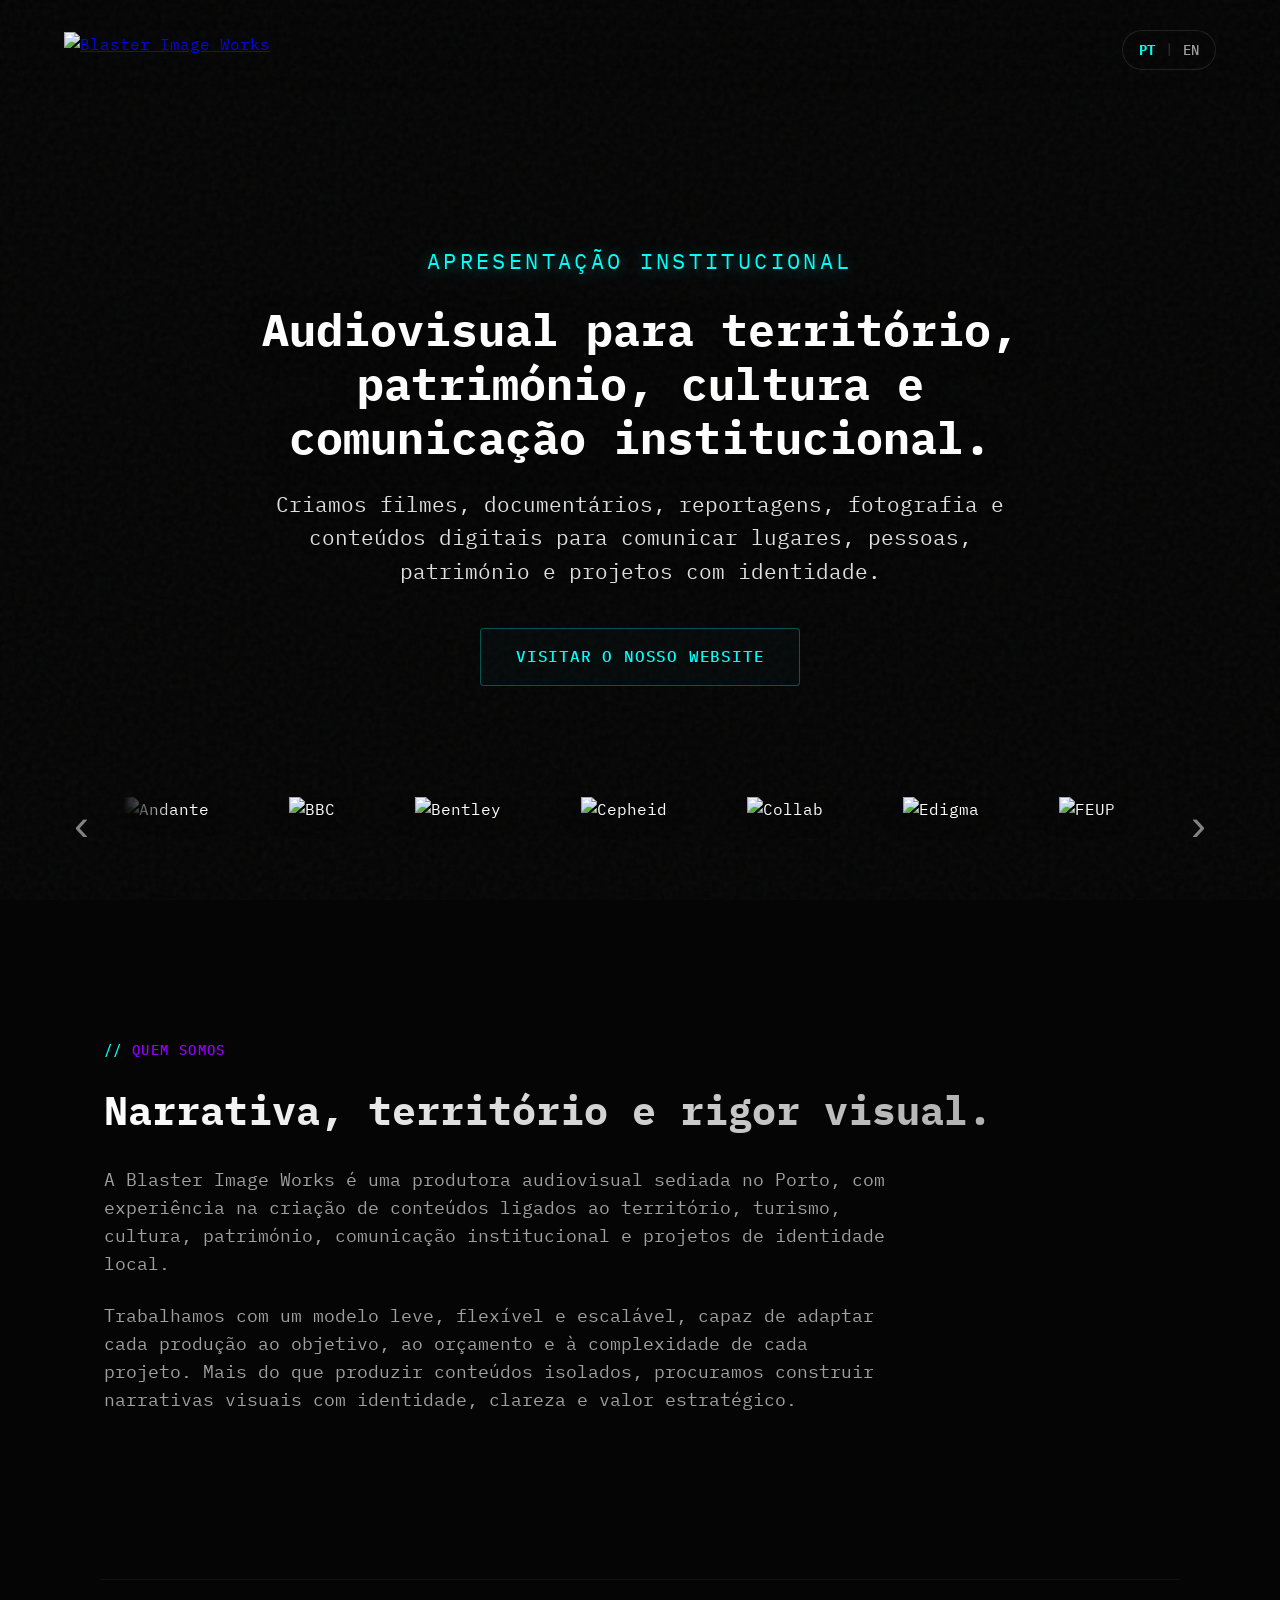
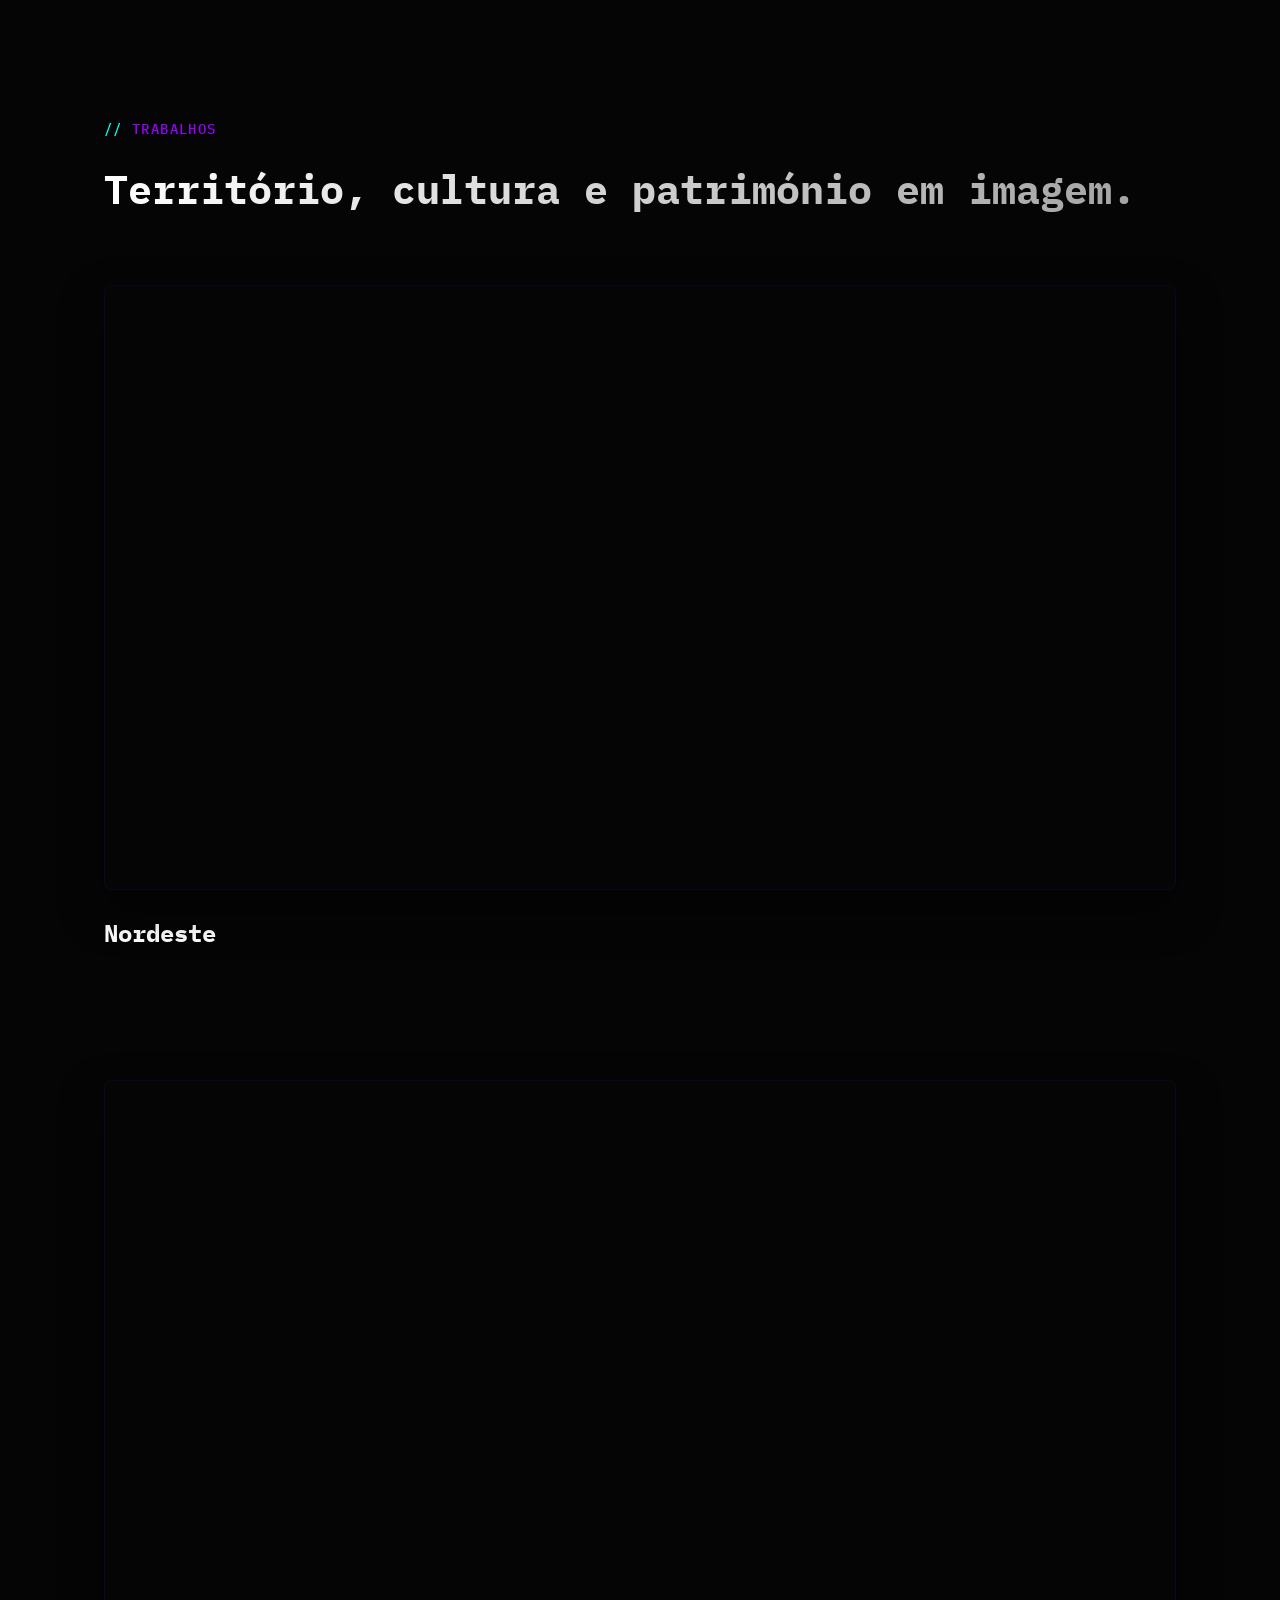
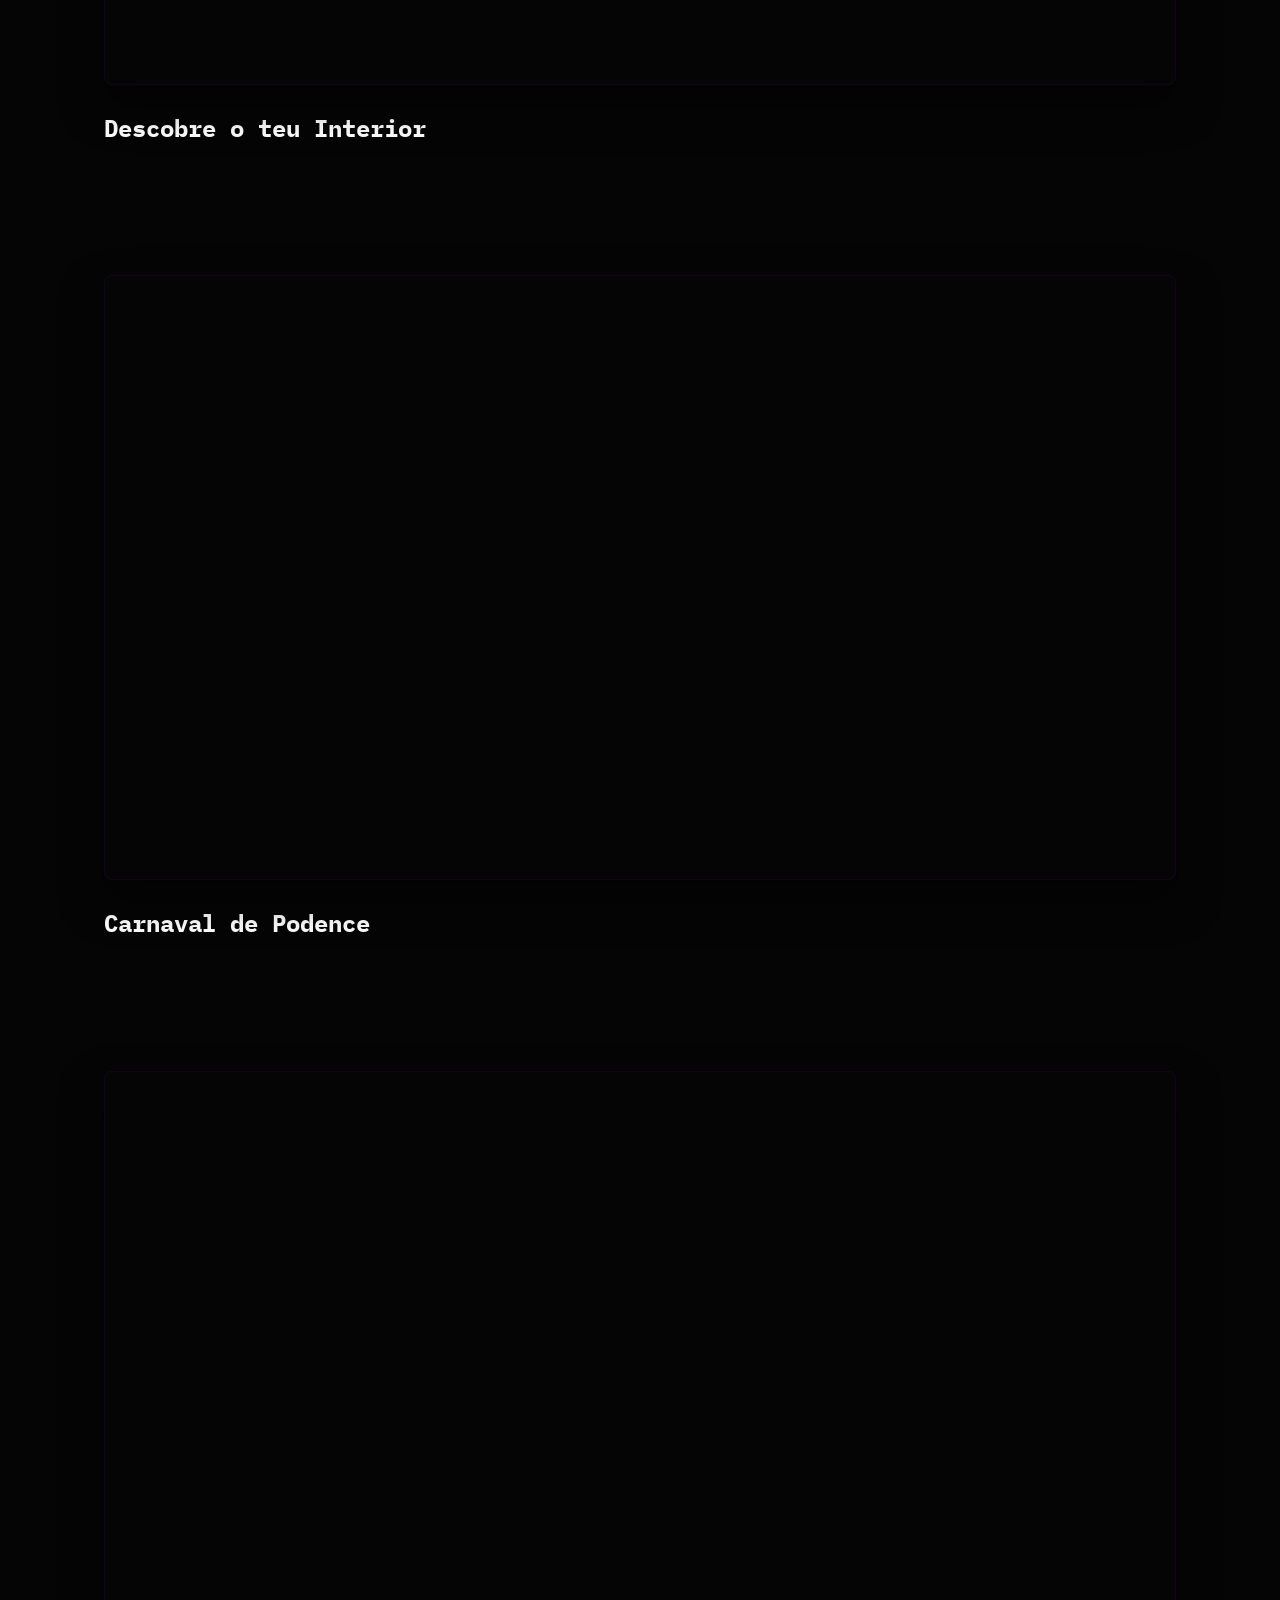
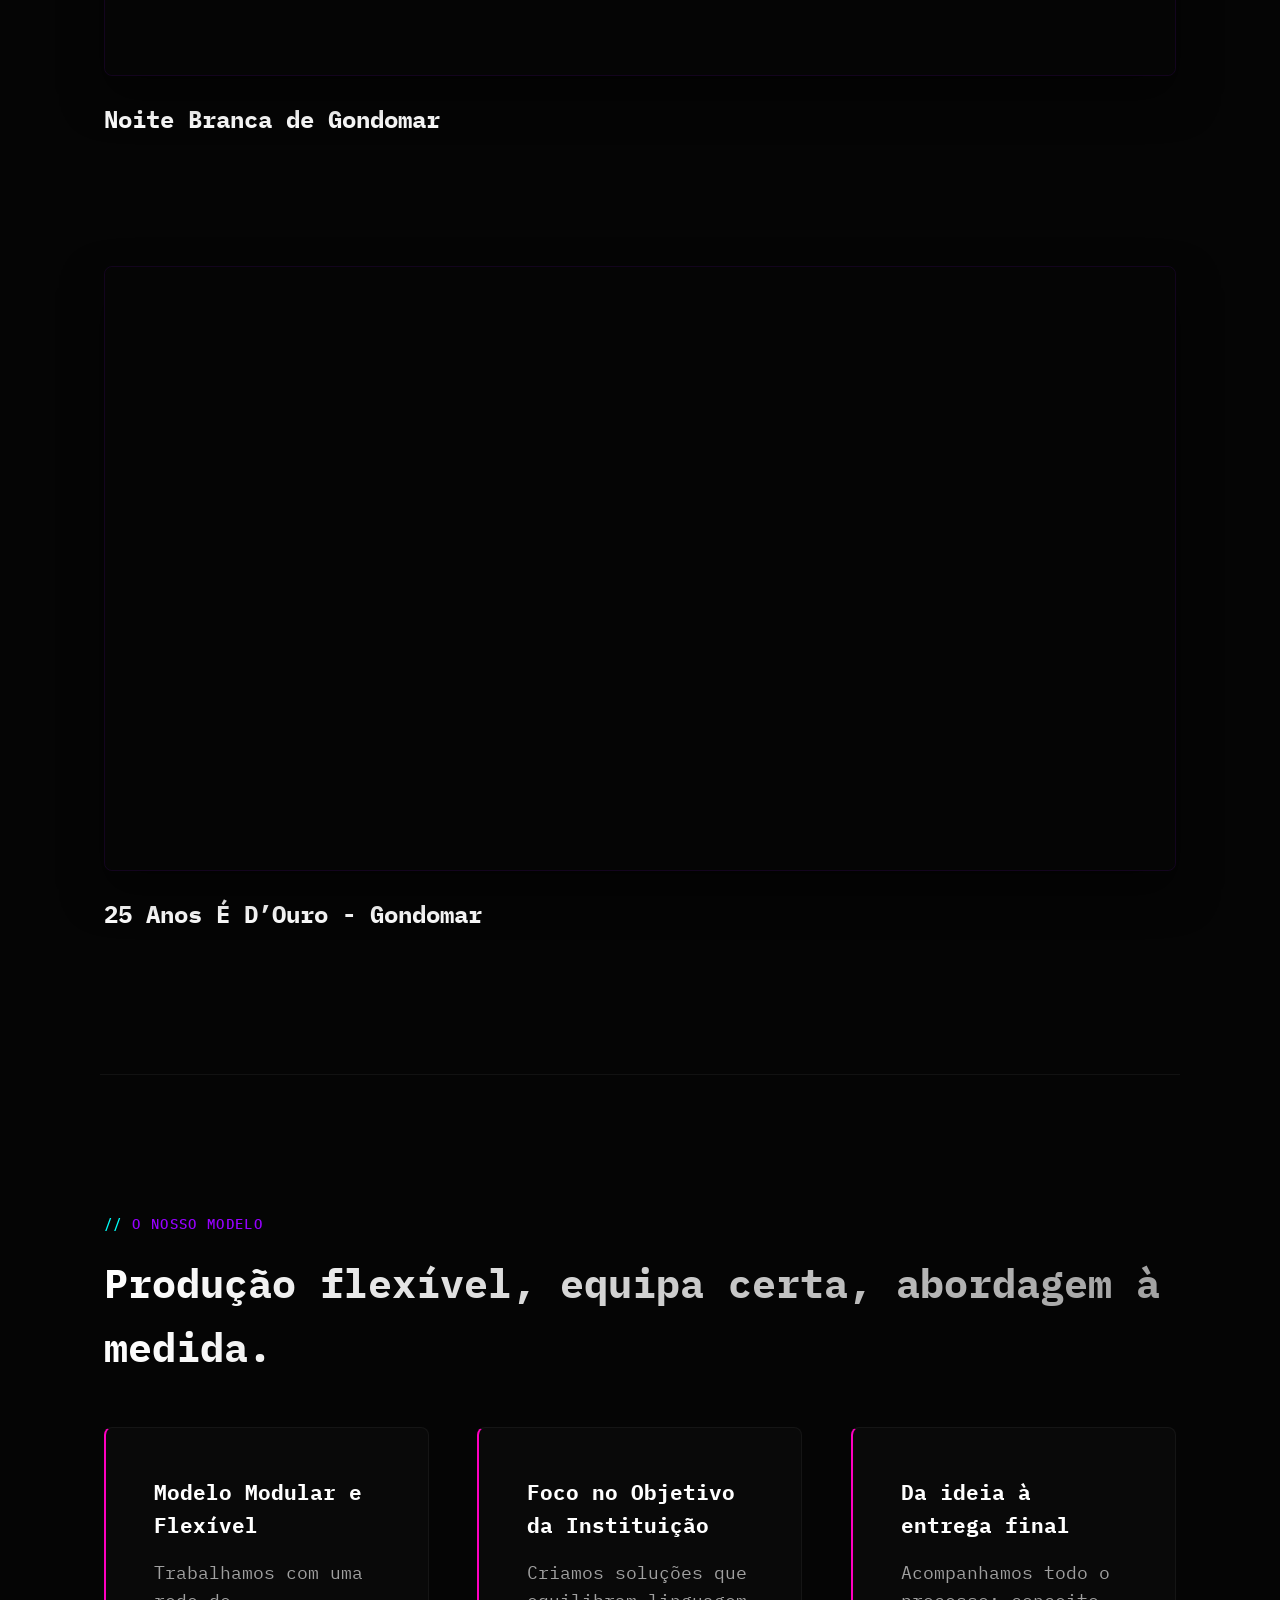
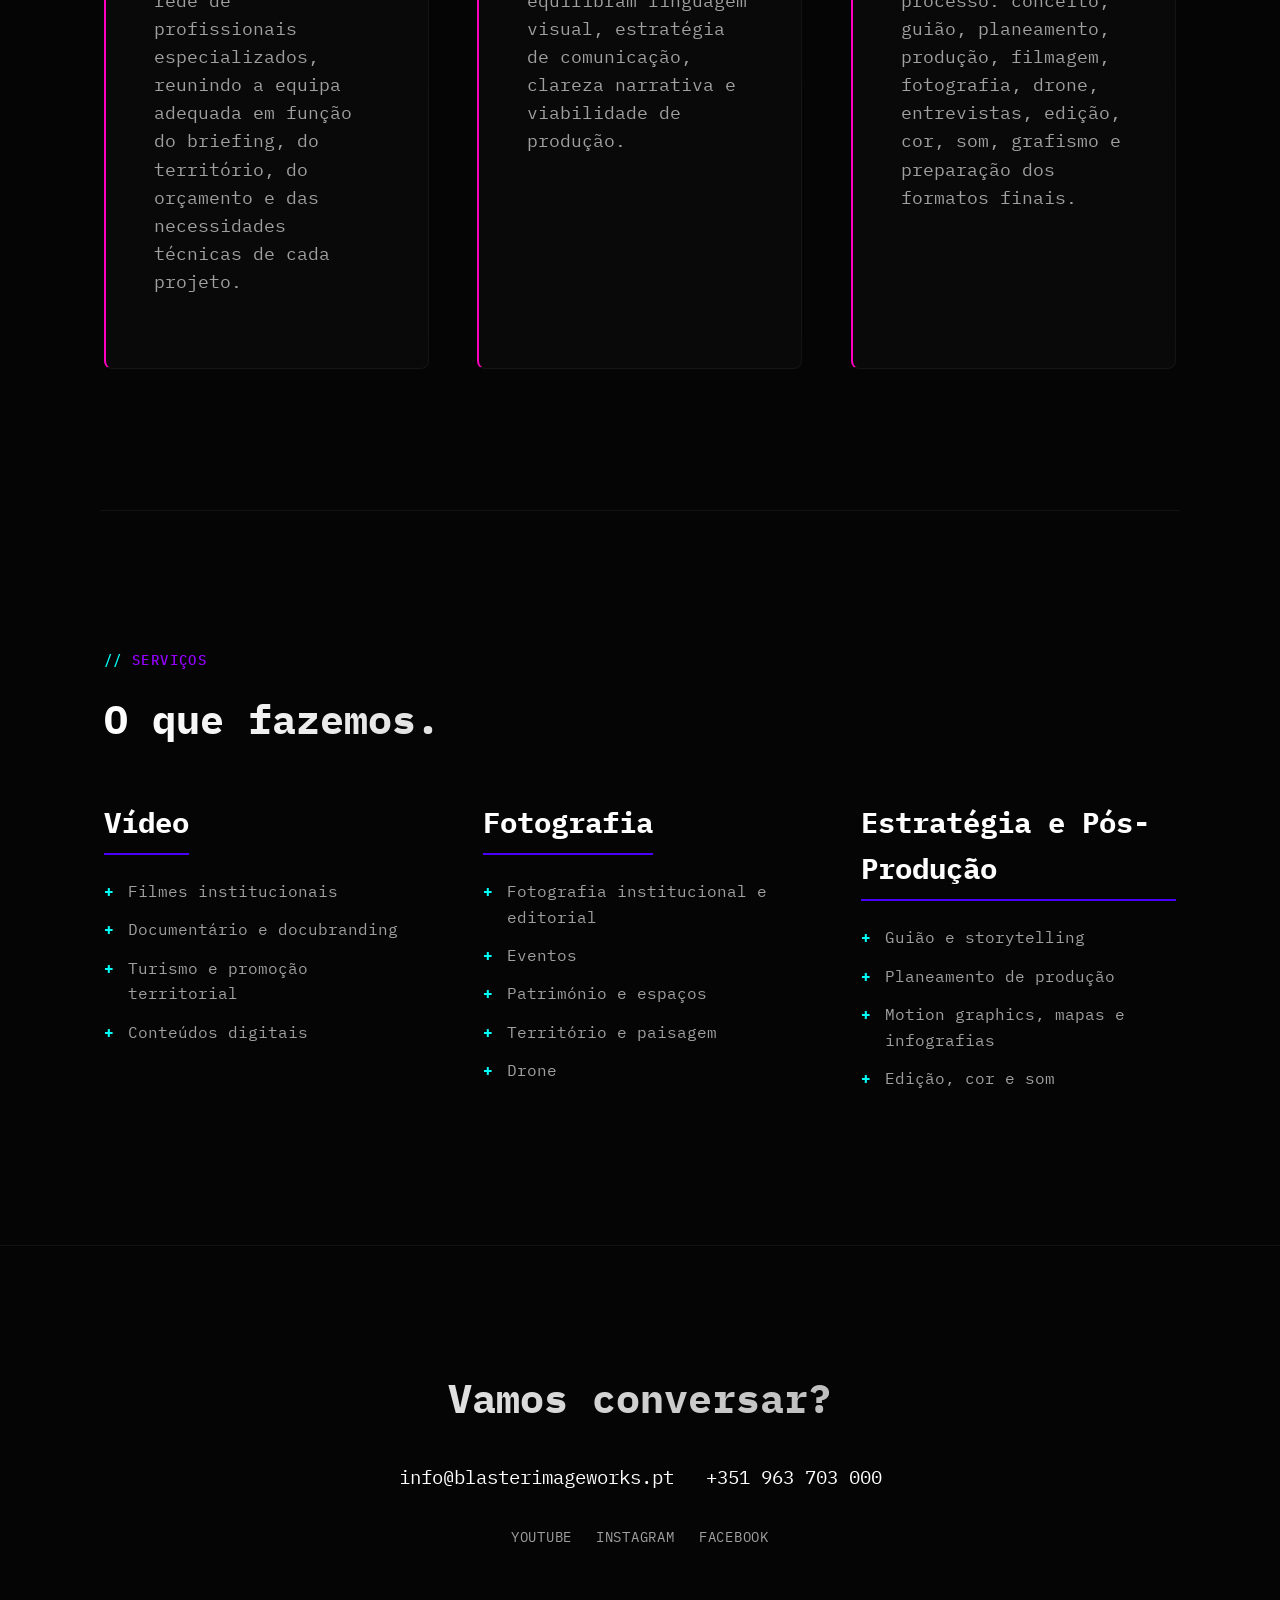
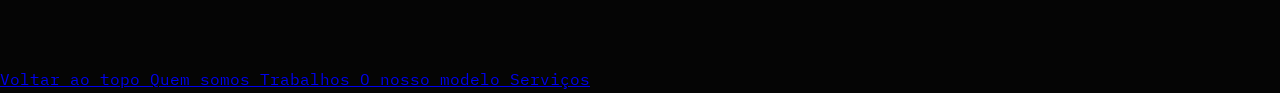
==== commit a6e1c373: "v7.3" ====
--- a/cim/index.html
+++ b/cim/index.html
@@ -1,20 +1,20 @@
 <!DOCTYPE html>
-<html lang="pt-PT">
+<html lang="pt-PT" id="top">
 <head>
     <meta charset="UTF-8">
     <meta name="viewport" content="width=device-width, initial-scale=1.0">
     <title>Blaster Image Works | Audiovisual para território e comunicação institucional</title>
     
-    <!-- Favicon Dinâmico (Modo Claro/Escuro na pasta assets) -->
-    <link rel="icon" href="assets/favicon.svg" type="image/svg+xml">
+    <!-- Favicon Dinâmico (Modo Claro/Escuro na pasta assets) - CORRIGIDO -->
+    <link rel="icon" href="../assets/favicon.svg" type="image/svg+xml">
     
     <!-- Fontes -->
     <link rel="preconnect" href="https://fonts.googleapis.com">
     <link rel="preconnect" href="https://fonts.gstatic.com" crossorigin>
     <link href="https://fonts.googleapis.com/css2?family=IBM+Plex+Mono:ital,wght@0,300;0,400;0,500;0,600;0,700;1,400&display=swap" rel="stylesheet">
     
-    <!-- Ligação ao CSS -->
-    <link rel="stylesheet" href="style.css">
+    <!-- Ligação ao CSS - CORRIGIDO -->
+    <link rel="stylesheet" href="../style.css">
 </head>
 <body class="lang-pt">
 
@@ -24,7 +24,7 @@
     <!-- Top Header -->
     <header>
         <a href="https://www.blasterimageworks.com" target="_blank" class="brand-logo magnetic">
-            <img src="assets/LOGOBIW.svg" alt="Blaster Image Works">
+            <img src="../assets/LOGOBIW.svg" alt="Blaster Image Works">
         </a>
         
         <nav class="lang-nav magnetic">
@@ -37,7 +37,8 @@
     <!-- Hero Section -->
     <section class="hero">
         <video class="hero-video" autoplay loop muted playsinline>
-            <source src="assets/BIW_LINHAS_TOPO_4K_SLOW.mp4" type="video/mp4">
+            <!-- Caminho do vídeo - CORRIGIDO -->
+            <source src="../assets/BIW_LINHAS_TOPO_4K_SLOW.mp4" type="video/mp4">
         </video>
         <div class="video-overlay"></div>
 
@@ -66,42 +67,42 @@
                 <button class="carousel-btn prev-btn magnetic" id="prev-btn">&#8249;</button>
                 <div class="clients-carousel">
                     <div class="carousel-track" id="logo-track">
-                        <!-- SET 1 -->
-                        <img src="assets/LOGOS MARCAS PARCEIROS/ANDANTE@2x.png" class="carousel-logo" alt="Andante">
-                        <img src="assets/LOGOS%20MARCAS%20PARCEIROS/BBC@2x.png" class="carousel-logo" alt="BBC">
-                        <img src="assets/LOGOS%20MARCAS%20PARCEIROS/BENTLEY@2x.png" class="carousel-logo" alt="Bentley">
-                        <img src="assets/LOGOS%20MARCAS%20PARCEIROS/CEPHEID@2x.png" class="carousel-logo" alt="Cepheid">
-                        <img src="assets/LOGOS%20MARCAS%20PARCEIROS/COLLAB@2x.png" class="carousel-logo" alt="Collab">
-                        <img src="assets/LOGOS%20MARCAS%20PARCEIROS/EDIGMA@2x.png" class="carousel-logo" alt="Edigma">
-                        <img src="assets/LOGOS%20MARCAS%20PARCEIROS/FEUP@2x.png" class="carousel-logo" alt="FEUP">
-                        <img src="assets/LOGOS%20MARCAS%20PARCEIROS/FOWALK@2x.png" class="carousel-logo" alt="Fowalk">
-                        <img src="assets/LOGOS%20MARCAS%20PARCEIROS/FYKE@2x.png" class="carousel-logo" alt="Fyke">
-                        <img src="assets/LOGOS%20MARCAS%20PARCEIROS/GONDOMAR@2x.png" class="carousel-logo" alt="Gondomar">
-                        <img src="assets/LOGOS%20MARCAS%20PARCEIROS/MOOBO@2x.png" class="carousel-logo" alt="Moobo">
-                        <img src="assets/LOGOS%20MARCAS%20PARCEIROS/MORECOLAB@2x.png" class="carousel-logo" alt="Morecolab">
-                        <img src="assets/LOGOS%20MARCAS%20PARCEIROS/OLICARGO@2x.png" class="carousel-logo" alt="Olicargo">
-                        <img src="assets/LOGOS%20MARCAS%20PARCEIROS/SERTA@2x.png" class="carousel-logo" alt="Serta">
-                        <img src="assets/LOGOS%20MARCAS%20PARCEIROS/SUPERBOCK@2x.png" class="carousel-logo" alt="Super Bock">
-                        <img src="assets/LOGOS%20MARCAS%20PARCEIROS/TMP@2x.png" class="carousel-logo" alt="TMP">
-                        <img src="assets/LOGOS%20MARCAS%20PARCEIROS/UNIR@2x.png" class="carousel-logo" alt="Unir">
+                        <!-- SET 1 (Espaços corrigidos com %20 para evitar erros no browser) -->
+                        <img src="../assets/LOGOS%20MARCAS%20PARCEIROS/ANDANTE@2x.png" class="carousel-logo" alt="Andante">
+                        <img src="../assets/LOGOS%20MARCAS%20PARCEIROS/BBC@2x.png" class="carousel-logo" alt="BBC">
+                        <img src="../assets/LOGOS%20MARCAS%20PARCEIROS/BENTLEY@2x.png" class="carousel-logo" alt="Bentley">
+                        <img src="../assets/LOGOS%20MARCAS%20PARCEIROS/CEPHEID@2x.png" class="carousel-logo" alt="Cepheid">
+                        <img src="../assets/LOGOS%20MARCAS%20PARCEIROS/COLLAB@2x.png" class="carousel-logo" alt="Collab">
+                        <img src="../assets/LOGOS%20MARCAS%20PARCEIROS/EDIGMA@2x.png" class="carousel-logo" alt="Edigma">
+                        <img src="../assets/LOGOS%20MARCAS%20PARCEIROS/FEUP@2x.png" class="carousel-logo" alt="FEUP">
+                        <img src="../assets/LOGOS%20MARCAS%20PARCEIROS/FOWALK@2x.png" class="carousel-logo" alt="Fowalk">
+                        <img src="../assets/LOGOS%20MARCAS%20PARCEIROS/FYKE@2x.png" class="carousel-logo" alt="Fyke">
+                        <img src="../assets/LOGOS%20MARCAS%20PARCEIROS/GONDOMAR@2x.png" class="carousel-logo" alt="Gondomar">
+                        <img src="../assets/LOGOS%20MARCAS%20PARCEIROS/MOOBO@2x.png" class="carousel-logo" alt="Moobo">
+                        <img src="../assets/LOGOS%20MARCAS%20PARCEIROS/MORECOLAB@2x.png" class="carousel-logo" alt="Morecolab">
+                        <img src="../assets/LOGOS%20MARCAS%20PARCEIROS/OLICARGO@2x.png" class="carousel-logo" alt="Olicargo">
+                        <img src="../assets/LOGOS%20MARCAS%20PARCEIROS/SERTA@2x.png" class="carousel-logo" alt="Serta">
+                        <img src="../assets/LOGOS%20MARCAS%20PARCEIROS/SUPERBOCK@2x.png" class="carousel-logo" alt="Super Bock">
+                        <img src="../assets/LOGOS%20MARCAS%20PARCEIROS/TMP@2x.png" class="carousel-logo" alt="TMP">
+                        <img src="../assets/LOGOS%20MARCAS%20PARCEIROS/UNIR@2x.png" class="carousel-logo" alt="Unir">
                         <!-- SET 2 -->
-                        <img src="assets/LOGOS%20MARCAS%20PARCEIROS/ANDANTE@2x.png" class="carousel-logo" alt="Andante">
-                        <img src="assets/LOGOS%20MARCAS%20PARCEIROS/BBC@2x.png" class="carousel-logo" alt="BBC">
-                        <img src="assets/LOGOS%20MARCAS%20PARCEIROS/BENTLEY@2x.png" class="carousel-logo" alt="Bentley">
-                        <img src="assets/LOGOS%20MARCAS%20PARCEIROS/CEPHEID@2x.png" class="carousel-logo" alt="Cepheid">
-                        <img src="assets/LOGOS%20MARCAS%20PARCEIROS/COLLAB@2x.png" class="carousel-logo" alt="Collab">
-                        <img src="assets/LOGOS%20MARCAS%20PARCEIROS/EDIGMA@2x.png" class="carousel-logo" alt="Edigma">
-                        <img src="assets/LOGOS%20MARCAS%20PARCEIROS/FEUP@2x.png" class="carousel-logo" alt="FEUP">
-                        <img src="assets/LOGOS%20MARCAS%20PARCEIROS/FOWALK@2x.png" class="carousel-logo" alt="Fowalk">
-                        <img src="assets/LOGOS%20MARCAS%20PARCEIROS/FYKE@2x.png" class="carousel-logo" alt="Fyke">
-                        <img src="assets/LOGOS%20MARCAS%20PARCEIROS/GONDOMAR@2x.png" class="carousel-logo" alt="Gondomar">
-                        <img src="assets/LOGOS%20MARCAS%20PARCEIROS/MOOBO@2x.png" class="carousel-logo" alt="Moobo">
-                        <img src="assets/LOGOS%20MARCAS%20PARCEIROS/MORECOLAB@2x.png" class="carousel-logo" alt="Morecolab">
-                        <img src="assets/LOGOS%20MARCAS%20PARCEIROS/OLICARGO@2x.png" class="carousel-logo" alt="Olicargo">
-                        <img src="assets/LOGOS%20MARCAS%20PARCEIROS/SERTA@2x.png" class="carousel-logo" alt="Serta">
-                        <img src="assets/LOGOS%20MARCAS%20PARCEIROS/SUPERBOCK@2x.png" class="carousel-logo" alt="Super Bock">
-                        <img src="assets/LOGOS%20MARCAS%20PARCEIROS/TMP@2x.png" class="carousel-logo" alt="TMP">
-                        <img src="assets/LOGOS%20MARCAS%20PARCEIROS/UNIR@2x.png" class="carousel-logo" alt="Unir">
+                        <img src="../assets/LOGOS%20MARCAS%20PARCEIROS/ANDANTE@2x.png" class="carousel-logo" alt="Andante">
+                        <img src="../assets/LOGOS%20MARCAS%20PARCEIROS/BBC@2x.png" class="carousel-logo" alt="BBC">
+                        <img src="../assets/LOGOS%20MARCAS%20PARCEIROS/BENTLEY@2x.png" class="carousel-logo" alt="Bentley">
+                        <img src="../assets/LOGOS%20MARCAS%20PARCEIROS/CEPHEID@2x.png" class="carousel-logo" alt="Cepheid">
+                        <img src="../assets/LOGOS%20MARCAS%20PARCEIROS/COLLAB@2x.png" class="carousel-logo" alt="Collab">
+                        <img src="../assets/LOGOS%20MARCAS%20PARCEIROS/EDIGMA@2x.png" class="carousel-logo" alt="Edigma">
+                        <img src="../assets/LOGOS%20MARCAS%20PARCEIROS/FEUP@2x.png" class="carousel-logo" alt="FEUP">
+                        <img src="../assets/LOGOS%20MARCAS%20PARCEIROS/FOWALK@2x.png" class="carousel-logo" alt="Fowalk">
+                        <img src="../assets/LOGOS%20MARCAS%20PARCEIROS/FYKE@2x.png" class="carousel-logo" alt="Fyke">
+                        <img src="../assets/LOGOS%20MARCAS%20PARCEIROS/GONDOMAR@2x.png" class="carousel-logo" alt="Gondomar">
+                        <img src="../assets/LOGOS%20MARCAS%20PARCEIROS/MOOBO@2x.png" class="carousel-logo" alt="Moobo">
+                        <img src="../assets/LOGOS%20MARCAS%20PARCEIROS/MORECOLAB@2x.png" class="carousel-logo" alt="Morecolab">
+                        <img src="../assets/LOGOS%20MARCAS%20PARCEIROS/OLICARGO@2x.png" class="carousel-logo" alt="Olicargo">
+                        <img src="../assets/LOGOS%20MARCAS%20PARCEIROS/SERTA@2x.png" class="carousel-logo" alt="Serta">
+                        <img src="../assets/LOGOS%20MARCAS%20PARCEIROS/SUPERBOCK@2x.png" class="carousel-logo" alt="Super Bock">
+                        <img src="../assets/LOGOS%20MARCAS%20PARCEIROS/TMP@2x.png" class="carousel-logo" alt="TMP">
+                        <img src="../assets/LOGOS%20MARCAS%20PARCEIROS/UNIR@2x.png" class="carousel-logo" alt="Unir">
                     </div>
                 </div>
                 <button class="carousel-btn next-btn magnetic" id="next-btn">&#8250;</button>
@@ -159,6 +160,24 @@
                         <h3 class="lang-en">Podence Carnival</h3>
                     </div>
                 </div>
+                <div class="video-item fade-in-up">
+                    <div class="video-container">
+                        <iframe src="https://www.youtube.com/embed/MxN4aNysUeg" title="Noite Branca de Gondomar" allow="accelerometer; autoplay; clipboard-write; encrypted-media; gyroscope; picture-in-picture" allowfullscreen></iframe>
+                    </div>
+                    <div class="video-info">
+                        <h3 class="lang-pt">Noite Branca de Gondomar</h3>
+                        <h3 class="lang-en">Noite Branca of Gondomar</h3>
+                    </div>
+                </div>
+                <div class="video-item fade-in-up">
+                    <div class="video-container">
+                        <iframe src="https://www.youtube.com/embed/dYw90RQdago" title="25 Anos É D’Ouro - Gondomar" allow="accelerometer; autoplay; clipboard-write; encrypted-media; gyroscope; picture-in-picture" allowfullscreen></iframe>
+                    </div>
+                    <div class="video-info">
+                        <h3 class="lang-pt">25 Anos É D’Ouro - Gondomar</h3>
+                        <h3 class="lang-en">25 Anos É D’Ouro - Gondomar</h3>
+                    </div>
+                </div>
             </div>
         </section>
 
@@ -266,8 +285,8 @@
 
     <!-- Menu de Navegação Lateral / Voltar ao Topo (Atualizado) -->
     <nav class="side-navigation">
-        <!-- Seta Voltar ao Topo -->
-        <a href="#" id="back-to-top" class="side-nav-item scroll-top-btn" aria-label="Voltar ao topo">
+        <!-- Seta Voltar ao Topo - CORRIGIDO (# para #top) -->
+        <a href="#top" id="back-to-top" class="side-nav-item scroll-top-btn" aria-label="Voltar ao topo">
             <span class="nav-label">
                 <span class="lang-pt">Voltar ao topo</span>
                 <span class="lang-en">Back to top</span>
@@ -305,7 +324,8 @@
             <span class="nav-line"></span>
         </a>
     </nav>
-    
-    <script src="script.js"></script>
+
+    <!-- Script JS - CORRIGIDO para script.js na raiz -->
+    <script src="../script.js" defer></script>
 </body>
-</html>
+</html>
--- a/style.css
+++ b/style.css
@@ -0,0 +1,251 @@
+/* CSS Variables */
+:root {
+    --bg-color: #050505;
+    --text-primary: #ffffff;
+    --text-secondary: #a0a0a0;
+    --brand-purple-dark: #4900ff;
+    --brand-purple-light: #9600ff;
+    --accent-pink: #ff00c1;
+    --accent-cyan: #00fff9;
+}
+
+* { margin: 0; padding: 0; box-sizing: border-box; }
+
+body {
+    font-family: 'IBM Plex Mono', monospace;
+    background-color: var(--bg-color);
+    color: var(--text-primary);
+    line-height: 1.6;
+    overflow-x: hidden;
+    -webkit-font-smoothing: antialiased;
+}
+
+/* Grão de Filme Cinematográfico */
+.film-grain {
+    position: fixed; top: 0; left: 0; width: 100vw; height: 100vh;
+    pointer-events: none; z-index: 9999; opacity: 0.04;
+    background-image: url('data:image/svg+xml;utf8,%3Csvg viewBox="0 0 200 200" xmlns="http://www.w3.org/2000/svg"%3E%3Cfilter id="noiseFilter"%3E%3CfeTurbulence type="fractalNoise" baseFrequency="0.8" numOctaves="3" stitchTiles="stitch"/%3E%3C/filter%3E%3Crect width="100%25" height="100%25" filter="url(%23noiseFilter)"/%3E%3C/svg%3E');
+}
+
+/* CONTROLO EXCLUSIVO DE IDIOMAS */
+body.lang-pt .lang-en { display: none !important; }
+body.lang-en .lang-pt { display: none !important; }
+
+/* Header */
+header {
+    position: fixed; top: 0; left: 0; width: 100%; padding: 30px 5% 20px 5%;
+    display: flex; justify-content: space-between; align-items: center;
+    z-index: 100; background: linear-gradient(to bottom, rgba(5,5,5,0.9) 0%, rgba(5,5,5,0) 100%);
+}
+
+.brand-logo img { height: 35px; min-width: 100px; width: auto; display: block; }
+
+/* CLASSE MAGNÉTICA IMEDIATA */
+.magnetic { display: inline-block; will-change: transform; }
+
+.lang-nav {
+    background: rgba(5, 5, 5, 0.6); padding: 8px 16px; border-radius: 20px;
+    border: 1px solid rgba(255, 255, 255, 0.1); backdrop-filter: blur(10px);
+    display: flex; gap: 10px; align-items: center;
+}
+.lang-btn {
+    background: none; border: none; color: var(--text-secondary);
+    font-family: 'IBM Plex Mono', monospace; font-size: 0.85rem; font-weight: 500; cursor: pointer; transition: color 0.3s ease;
+}
+.lang-btn:hover { color: var(--text-primary); }
+.lang-btn.active { color: var(--accent-cyan); font-weight: 700; }
+.lang-divider { color: rgba(255, 255, 255, 0.2); font-size: 0.85rem; }
+
+/* Typography */
+h2 {
+    font-size: 2.5rem; margin-bottom: 1.5rem;
+    background: linear-gradient(90deg, var(--text-primary), var(--text-secondary));
+    -webkit-background-clip: text; background-clip: text; -webkit-text-fill-color: transparent;
+}
+.section-label { font-size: 0.85rem; text-transform: uppercase; letter-spacing: 0.1em; color: var(--brand-purple-light); margin-bottom: 1rem; display: block; font-weight: 500; }
+.section-label::before { content: "// "; color: var(--accent-cyan); }
+p { font-size: 1.1rem; color: var(--text-secondary); margin-bottom: 1.5rem; max-width: 800px; }
+
+
+/* --- HERO SECTION 100% RESPONSIVA --- */
+.hero {
+    min-height: 100vh; position: relative; overflow: hidden;
+    margin: 0; padding: 0;
+}
+.hero-video { position: absolute; top: 0; left: 0; width: 100%; height: 100%; object-fit: cover; z-index: 1; }
+.video-overlay { position: absolute; top: 0; left: 0; width: 100%; height: 100%; background: linear-gradient(to bottom, rgba(5,5,5,0.4) 0%, rgba(5,5,5,0.5) 60%, var(--bg-color) 100%); z-index: 2; }
+
+/* Content Hero */
+.hero-container { 
+    position: absolute; top: 0; left: 0; right: 0; bottom: 0; z-index: 4; 
+    display: flex; flex-direction: column; justify-content: space-between; 
+    padding-top: 140px; padding-bottom: 40px; 
+}
+.hero-main-content { 
+    flex-grow: 1; display: flex; flex-direction: column; align-items: center; justify-content: center; 
+    text-align: center; padding: 0 5%; width: 100%; 
+}
+.hero-subtitle { font-size: 1.4rem; color: var(--accent-cyan); text-transform: uppercase; letter-spacing: 0.15em; margin-bottom: 1.5rem; font-weight: 400; text-shadow: 0 2px 15px rgba(0, 255, 249, 0.4); }
+
+/* Título H1 dimensionado para 2 linhas */
+.hero h1 { 
+    font-size: clamp(1.8rem, 3.5vw, 3rem); 
+    margin-bottom: 1.5rem; 
+    max-width: 850px; 
+    margin-left: auto; margin-right: auto;
+    color: #ffffff; text-shadow: 0 4px 25px rgba(0,0,0,0.9);
+    line-height: 1.2;
+}
+
+.hero p { margin: 0 auto 2.5rem auto; font-size: clamp(1.1rem, 2vw, 1.3rem); color: #e0e0e0; max-width: 800px; text-shadow: 0 2px 10px rgba(0,0,0,0.8); }
+
+/* Botão Website */
+.hero-site-link {
+    display: inline-block;
+    font-size: 1rem;
+    color: var(--accent-cyan);
+    text-decoration: none;
+    border: 1px solid rgba(0, 255, 249, 0.3);
+    padding: 15px 35px;
+    border-radius: 4px;
+    background: rgba(0, 255, 249, 0.02);
+    font-weight: 500;
+    text-transform: uppercase;
+    letter-spacing: 0.05em;
+    transition: background-color 0.3s ease, color 0.3s ease, box-shadow 0.3s ease, border-color 0.3s ease; 
+}
+
+.hero-site-link:hover {
+    background: var(--accent-cyan);
+    color: var(--bg-color);
+    box-shadow: 0 0 15px rgba(0, 255, 249, 0.4);
+    border-color: var(--accent-cyan);
+}
+
+/* --- LOGO CARROSSEL FLUIDO ORIGINAL --- */
+.carousel-wrapper { 
+    width: 100%; max-width: 1400px; padding: 0 5%; 
+    display: flex; align-items: center; justify-content: space-between; 
+    margin: 0 auto; z-index: 4; 
+}
+
+.carousel-btn { 
+    background: transparent; border: none; color: rgba(255, 255, 255, 0.5); 
+    display: flex; align-items: center; justify-content: center; 
+    font-size: 2.8rem; font-weight: 300; padding: 10px; cursor: pointer; 
+    transition: color 0.3s ease, text-shadow 0.3s ease; 
+}
+.carousel-btn:hover { color: var(--accent-cyan); text-shadow: 0 0 15px rgba(0, 255, 249, 0.4); }
+
+.clients-carousel { 
+    display: flex; flex-grow: 1; overflow: hidden; position: relative; margin: 0 1.5rem; 
+    justify-content: flex-start !important; text-align: left !important;
+    -webkit-mask-image: linear-gradient(to right, transparent, black 5%, black 95%, transparent); 
+    mask-image: linear-gradient(to right, transparent, black 5%, black 95%, transparent); 
+}
+
+.carousel-track { 
+    display: flex; align-items: center; gap: 5rem; width: max-content; 
+    justify-content: flex-start !important;
+}
+
+.carousel-logo { height: 55px; opacity: 1 !important; object-fit: contain; flex-shrink: 0; filter: drop-shadow(0 2px 10px rgba(0,0,0,0.5)); transition: transform 0.3s ease; }
+.carousel-logo:hover { transform: scale(1.08); }
+
+
+/* Camada Secundária */
+.content-layer { position: relative; z-index: 10; background-color: var(--bg-color); }
+
+.container { 
+    max-width: 1200px; 
+    margin-left: auto; margin-right: auto; 
+    padding-left: 5%; padding-right: 5%; 
+}
+
+/* Espaçamentos das Secções */
+.content-section {
+    padding-top: 140px; 
+    padding-bottom: 140px;
+    margin-top: 0; 
+    position: relative;
+}
+
+.content-section::before {
+    content: '';
+    position: absolute;
+    top: 0;
+    left: 5%;
+    width: 90%;
+    height: 1px;
+    background: rgba(255, 255, 255, 0.05);
+}
+
+#sobre::before { display: none; }
+
+
+/* --- ANIMAÇÃO PADRÃO DA BLASTER (SÓ ENTRADA) --- */
+.fade-in-up { 
+    opacity: 0; 
+    filter: blur(12px);
+    transform: scale(0.95); 
+    transition: opacity 0.8s ease-out, filter 0.8s ease-out, transform 0.8s cubic-bezier(0.25, 0.46, 0.45, 0.94); 
+    will-change: opacity, filter, transform; 
+}
+.fade-in-up.visible { opacity: 1; filter: blur(0px); transform: scale(1); }
+.delay-1 { transition-delay: 0.1s; } .delay-2 { transition-delay: 0.2s; } .delay-3 { transition-delay: 0.3s; } .delay-4 { transition-delay: 0.4s; }
+
+
+/* Grelha Vídeos */
+.video-grid { display: flex; flex-direction: column; gap: 8rem; margin-top: 4rem; }
+.video-container { position: relative; padding-bottom: 56.25%; height: 0; overflow: hidden; border-radius: 8px; box-shadow: 0 20px 40px rgba(0,0,0,0.5); margin-bottom: 1.5rem; border: 1px solid rgba(150, 0, 255, 0.1); transition: border-color 0.4s ease; }
+.video-container:hover { border-color: var(--brand-purple-light); }
+.video-container iframe { position: absolute; top: 0; left: 0; width: 100%; height: 100%; border: 0; }
+.video-info h3 { font-size: 1.5rem; color: var(--text-primary); }
+
+
+/* Cartões do Modelo */
+.model-grid { display: grid; grid-template-columns: repeat(auto-fit, minmax(300px, 1fr)); gap: 3rem; margin-top: 3rem; }
+
+.model-card { 
+    background: rgba(255, 255, 255, 0.02); 
+    border: 1px solid rgba(255, 255, 255, 0.05); 
+    padding: 3rem; 
+    border-radius: 8px; 
+    border-left: 2px solid var(--accent-pink); 
+    transition: opacity 0.8s ease, filter 0.8s ease, transform 0.8s cubic-bezier(0.25, 0.46, 0.45, 0.94), background 0.4s ease;
+}
+
+.model-card:hover { 
+    background: rgba(255, 255, 255, 0.04); 
+    transform: translateY(-5px); 
+    transition: transform 0.4s ease, background 0.4s ease;
+}
+
+.model-card h3 { font-size: 1.3rem; margin-bottom: 1rem; color: var(--text-primary); }
+
+
+/* Serviços */
+.services-grid { display: grid; grid-template-columns: repeat(auto-fit, minmax(280px, 1fr)); gap: 4rem; margin-top: 3rem; }
+.service-category h3 { font-size: 1.8rem; margin-bottom: 1.5rem; color: var(--text-primary); display: inline-block; border-bottom: 2px solid var(--brand-purple-dark); padding-bottom: 0.5rem; }
+.service-list { list-style: none; }
+.service-list li { position: relative; padding-left: 1.5rem; margin-bottom: 0.8rem; color: var(--text-secondary); }
+.service-list li::before { content: "+"; position: absolute; left: 0; color: var(--accent-cyan); font-weight: bold; }
+
+/* Footer */
+footer { padding: 120px 0; border-top: 1px solid rgba(255, 255, 255, 0.05); text-align: center; }
+.contact-info { margin: 2rem 0; display: flex; justify-content: center; gap: 2rem; }
+.contact-info a { color: var(--text-primary); text-decoration: none; font-size: 1.2rem; transition: color 0.3s ease; }
+.contact-info a:hover { color: var(--accent-cyan); }
+.social-links { margin-top: 2rem; display: flex; justify-content: center; gap: 1.5rem; }
+.social-links a { color: var(--text-secondary); text-decoration: none; font-size: 0.9rem; text-transform: uppercase; letter-spacing: 0.05em; }
+.social-links a:hover { color: var(--accent-pink); }
+
+
+/* --- RESPONSIVIDADE EXCLUSIVA PARA TELEMÓVEIS (ANTI-ESMAGAMENTO) --- */
+@media (max-width: 768px) {
+    .contact-info {
+        flex-direction: column; /* Coloca o número de telefone por baixo do e-mail */
+        gap: 1.2rem;            /* Cria um espaço confortável entre os dois */
+        align-items: center;    /* Garante que ambos ficam bem centrados */
+    }
+}
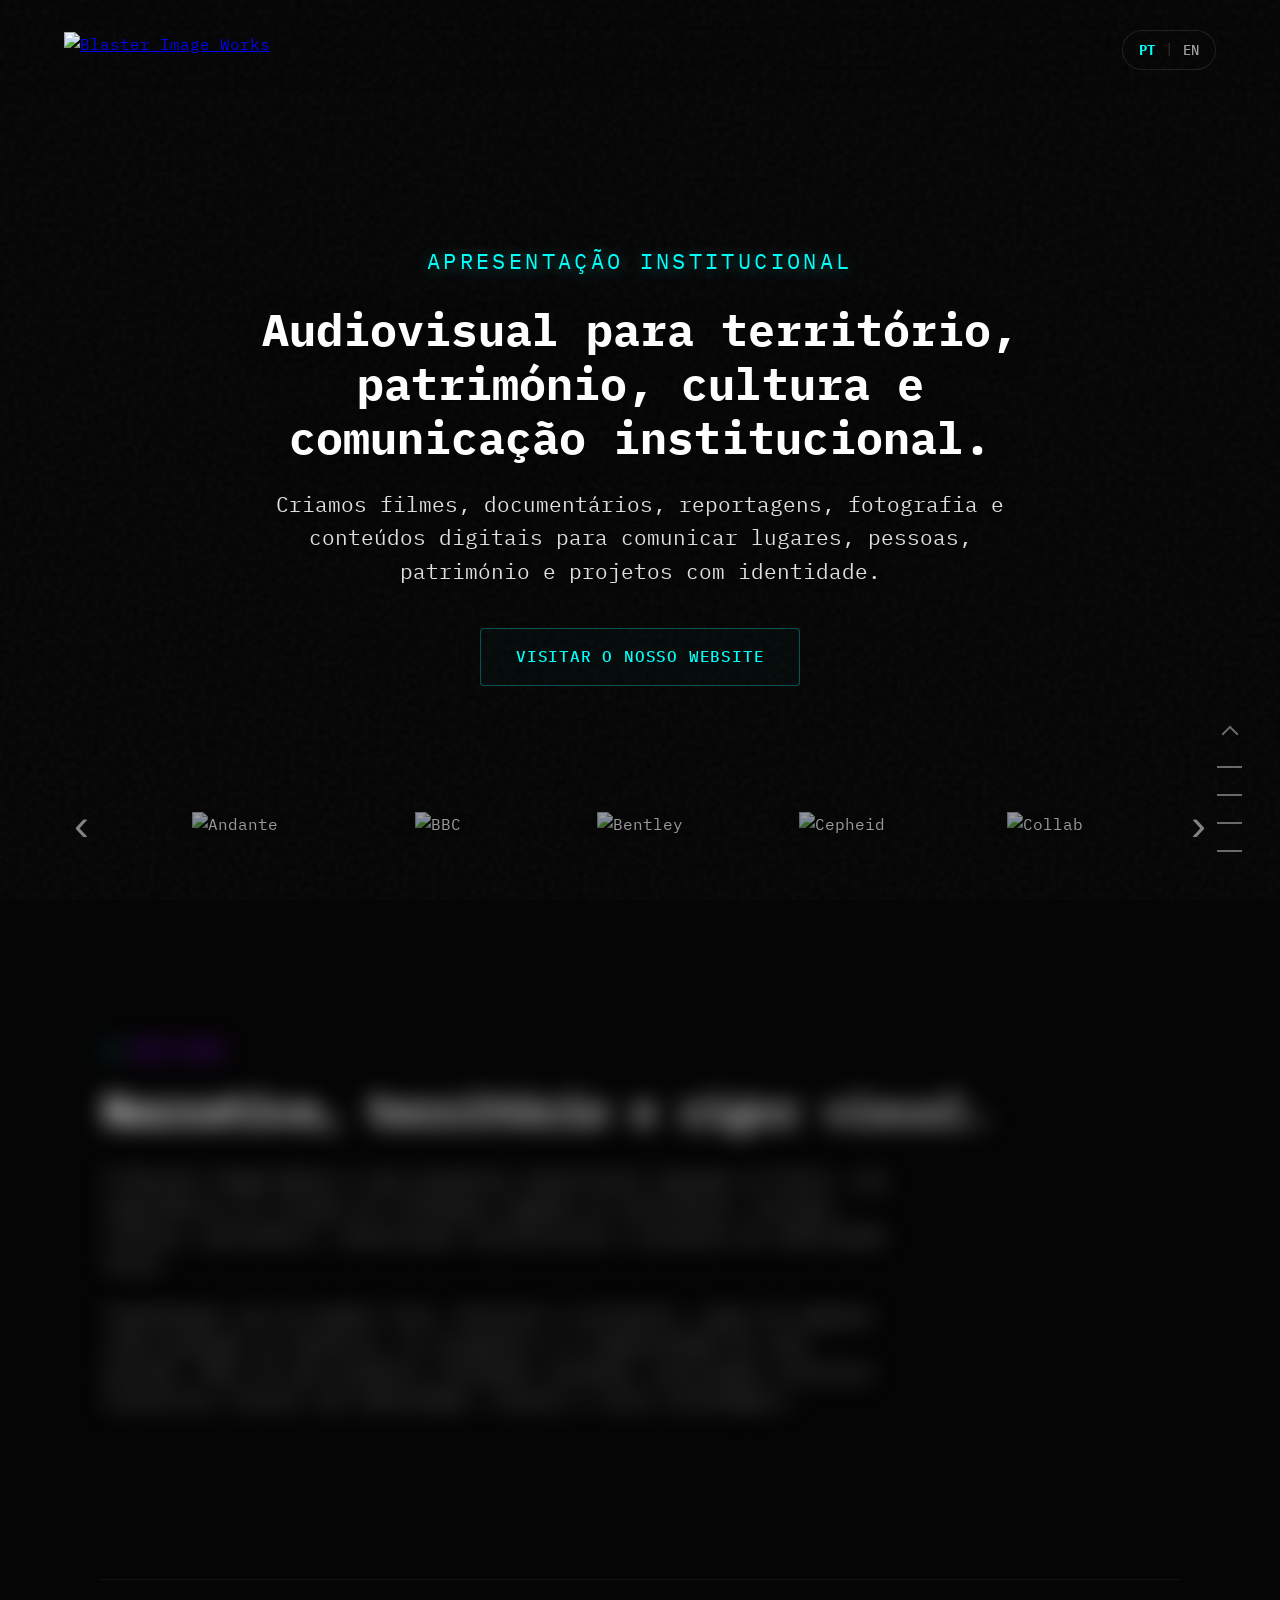
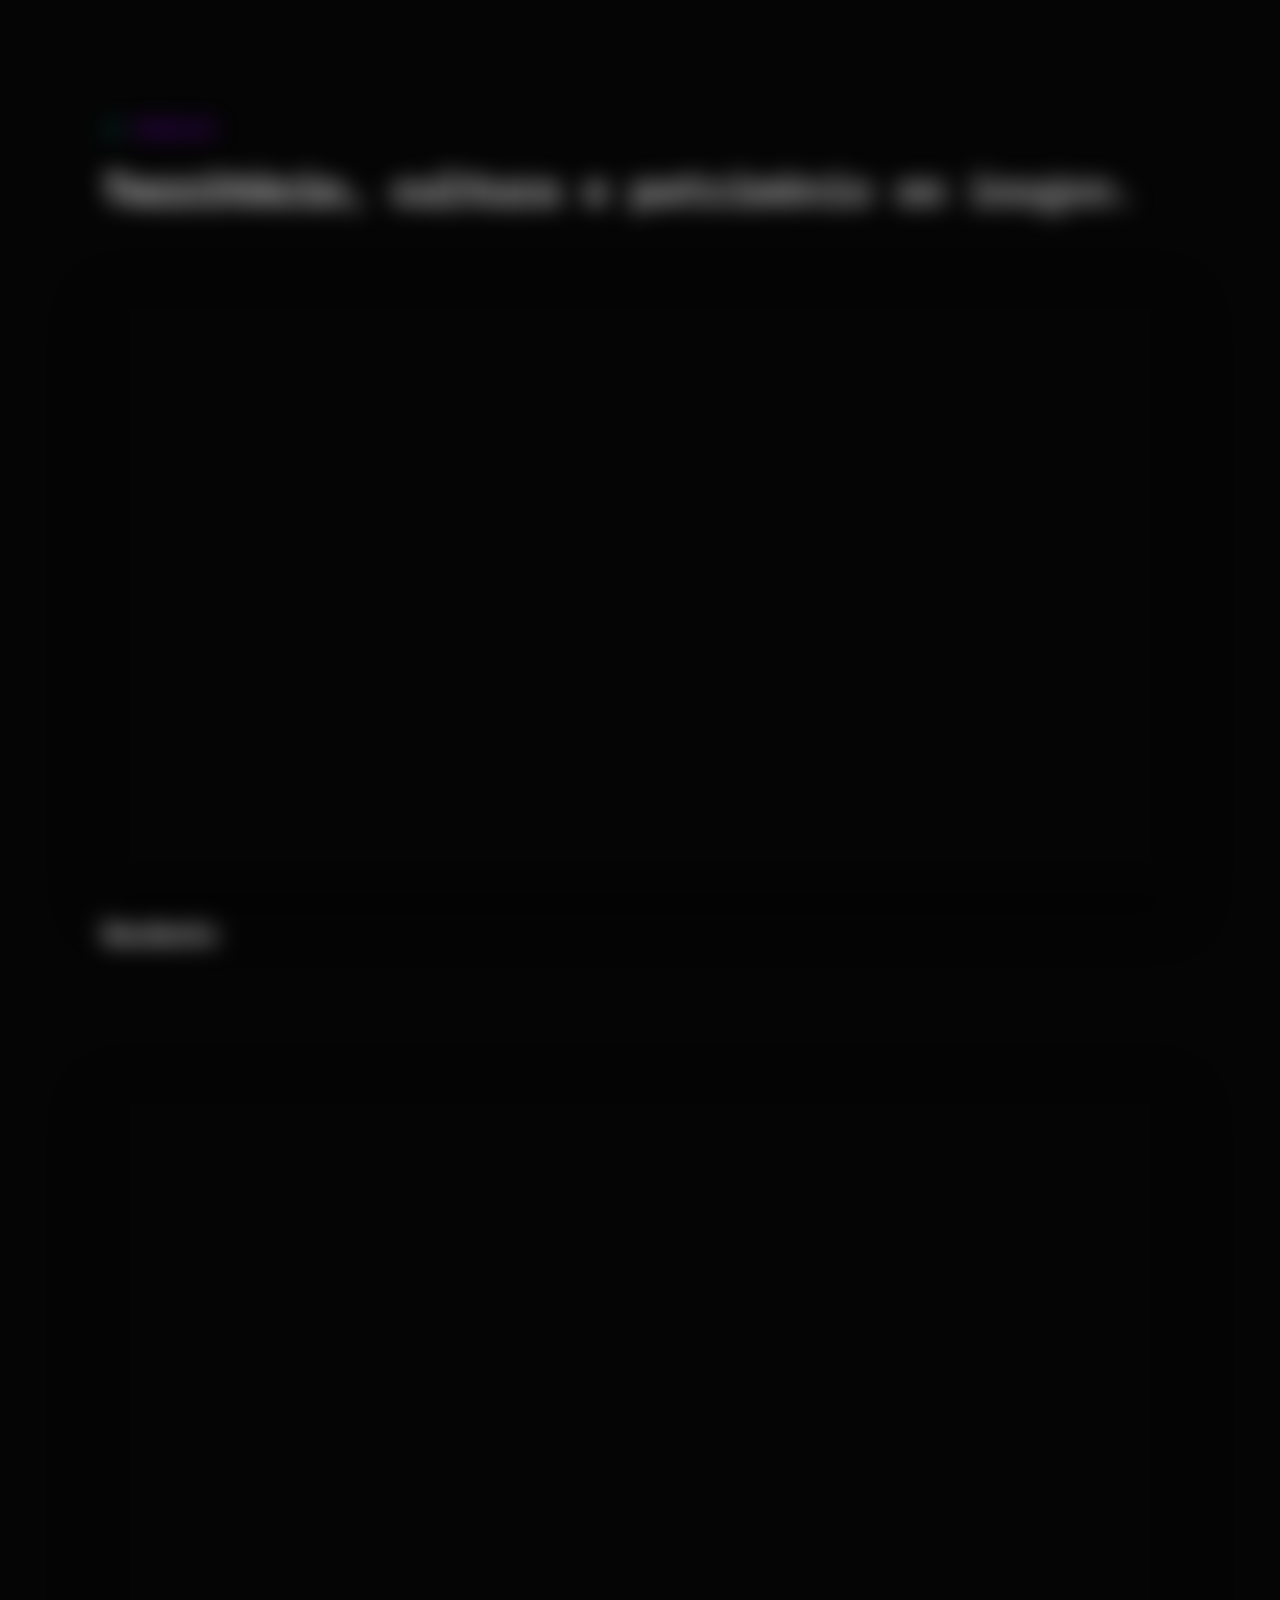
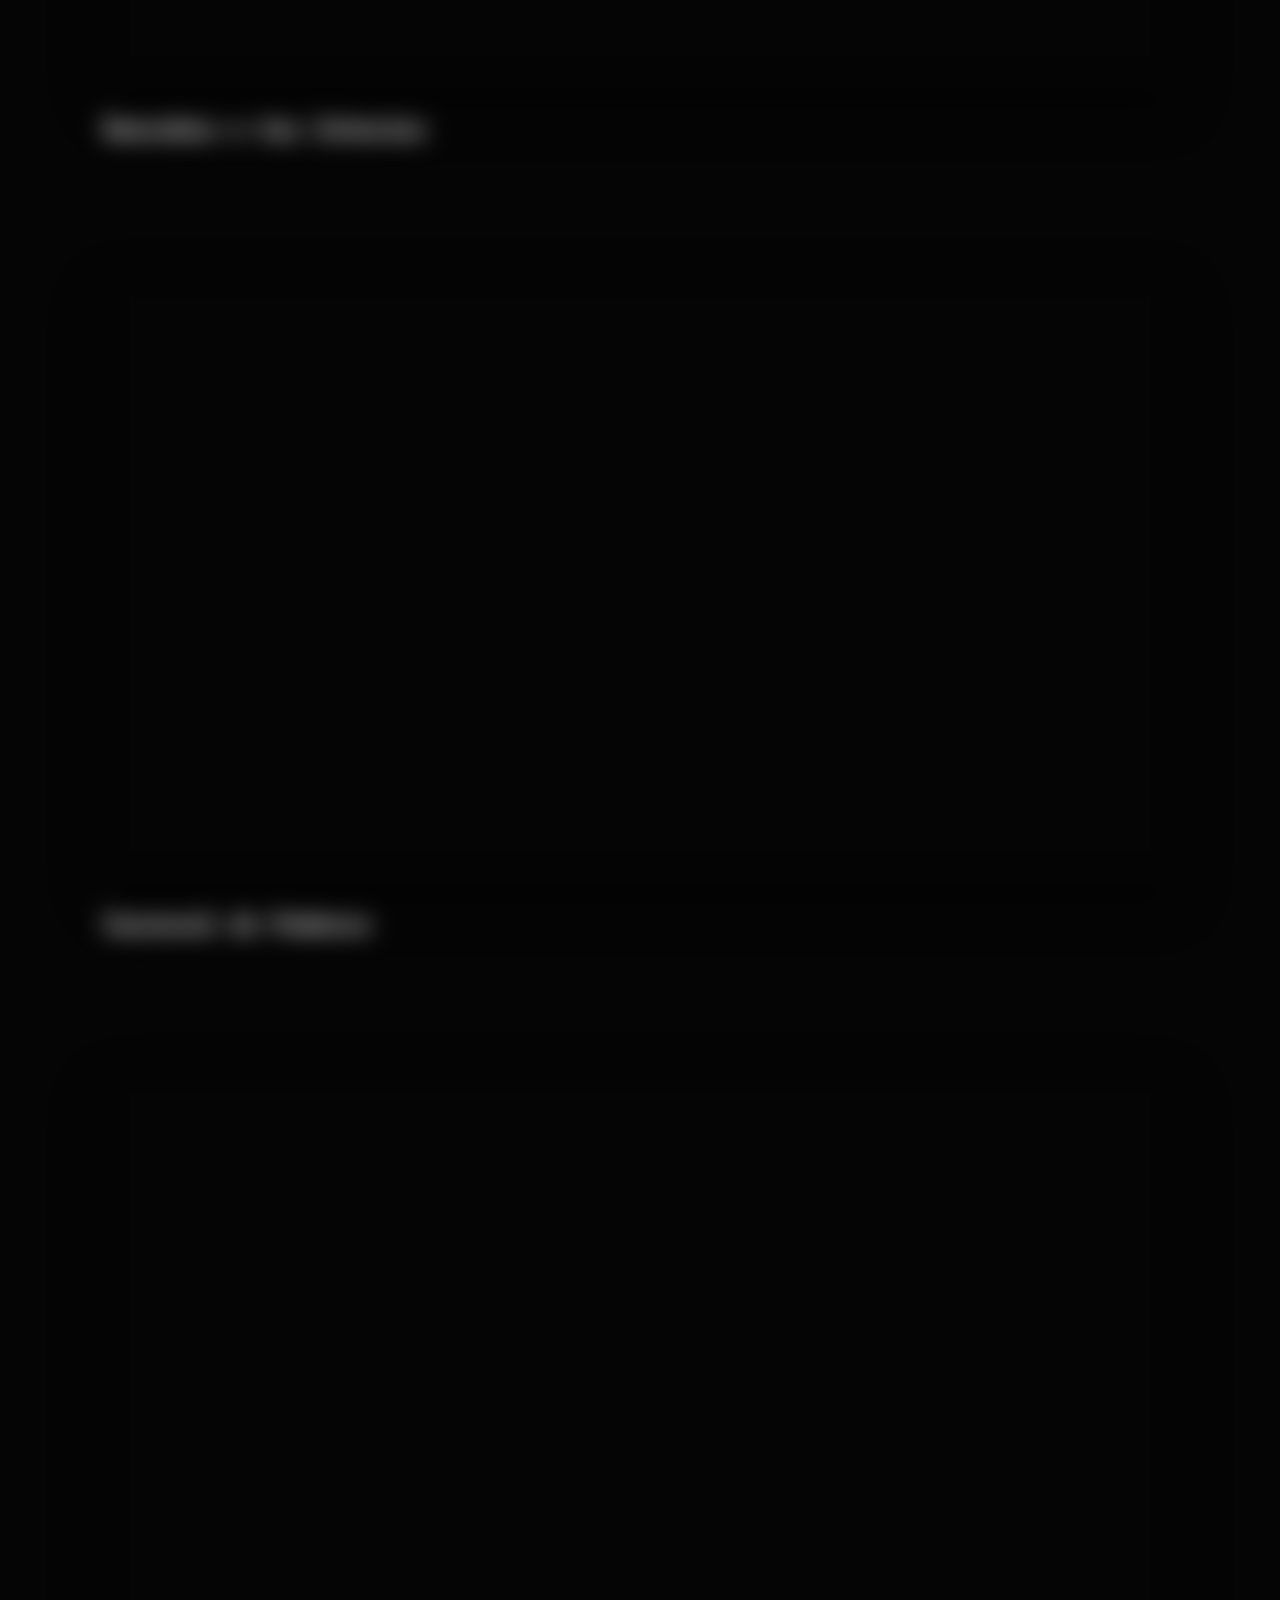
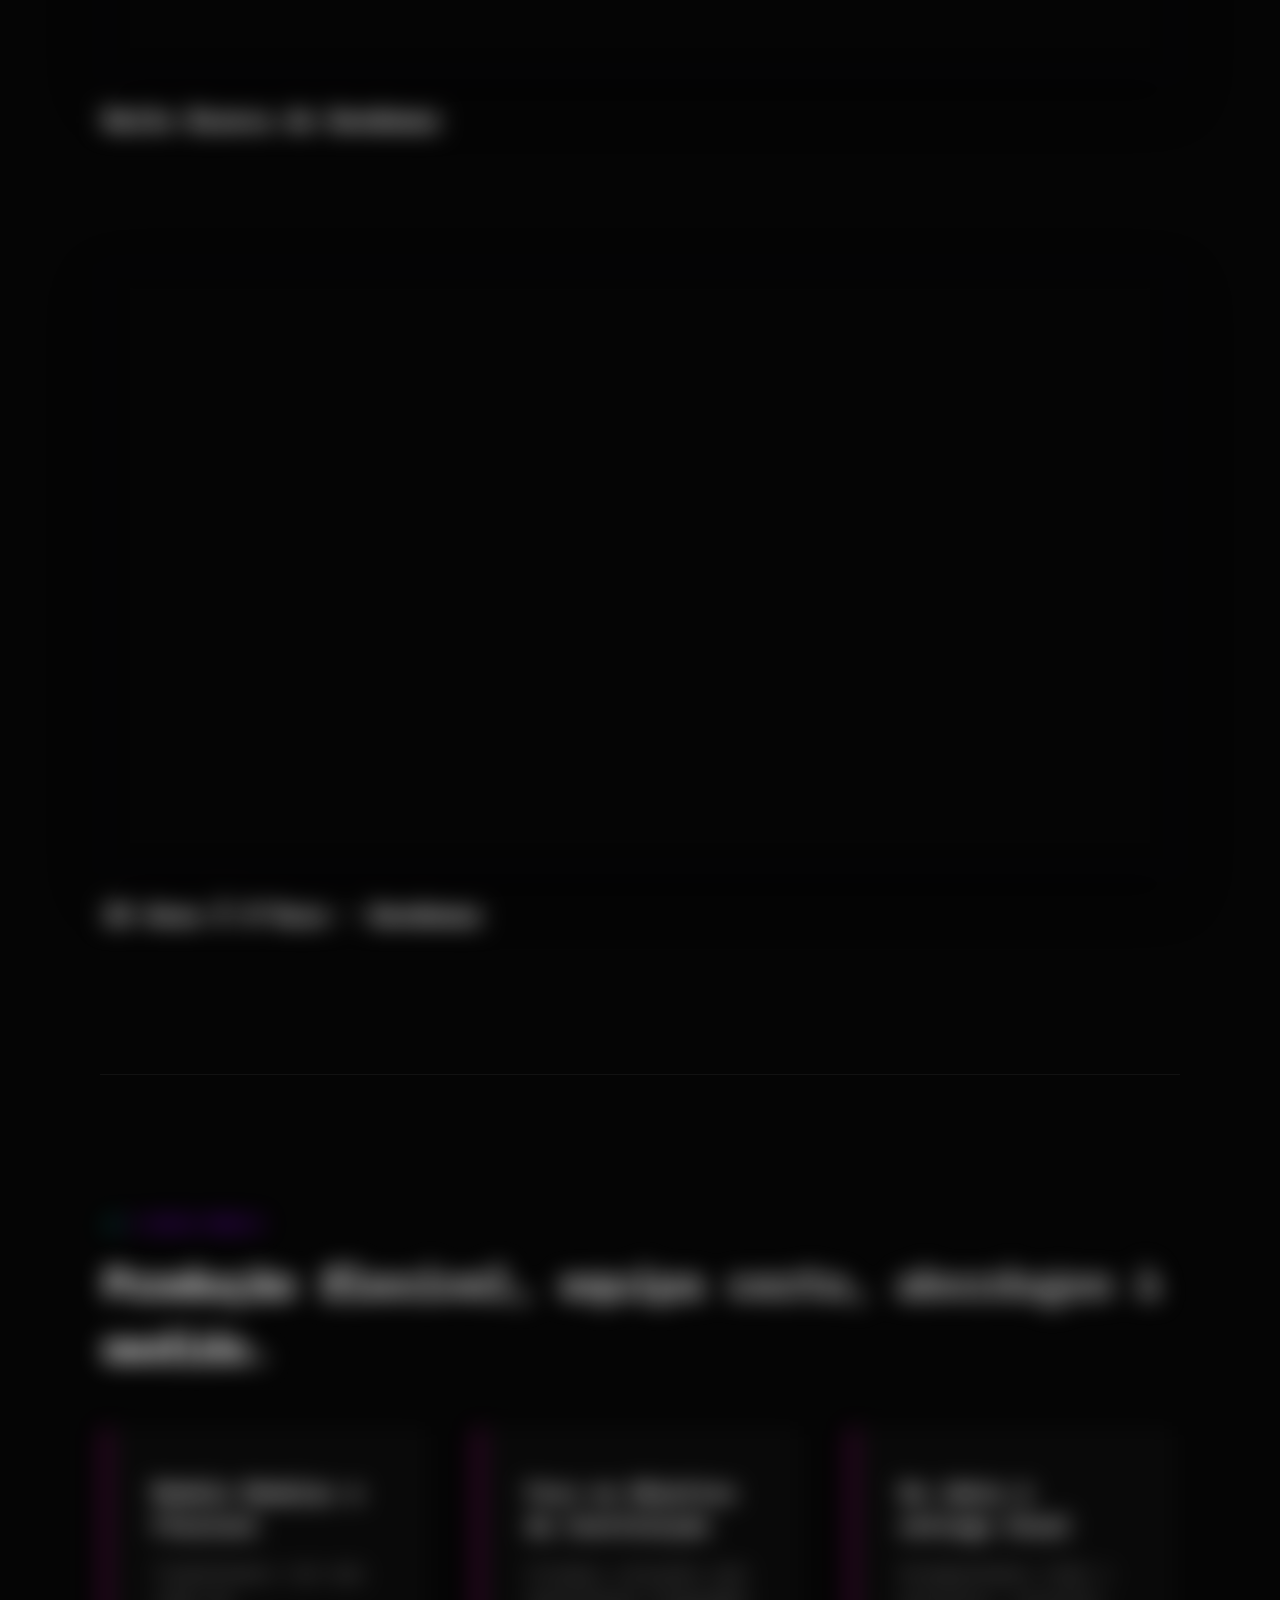
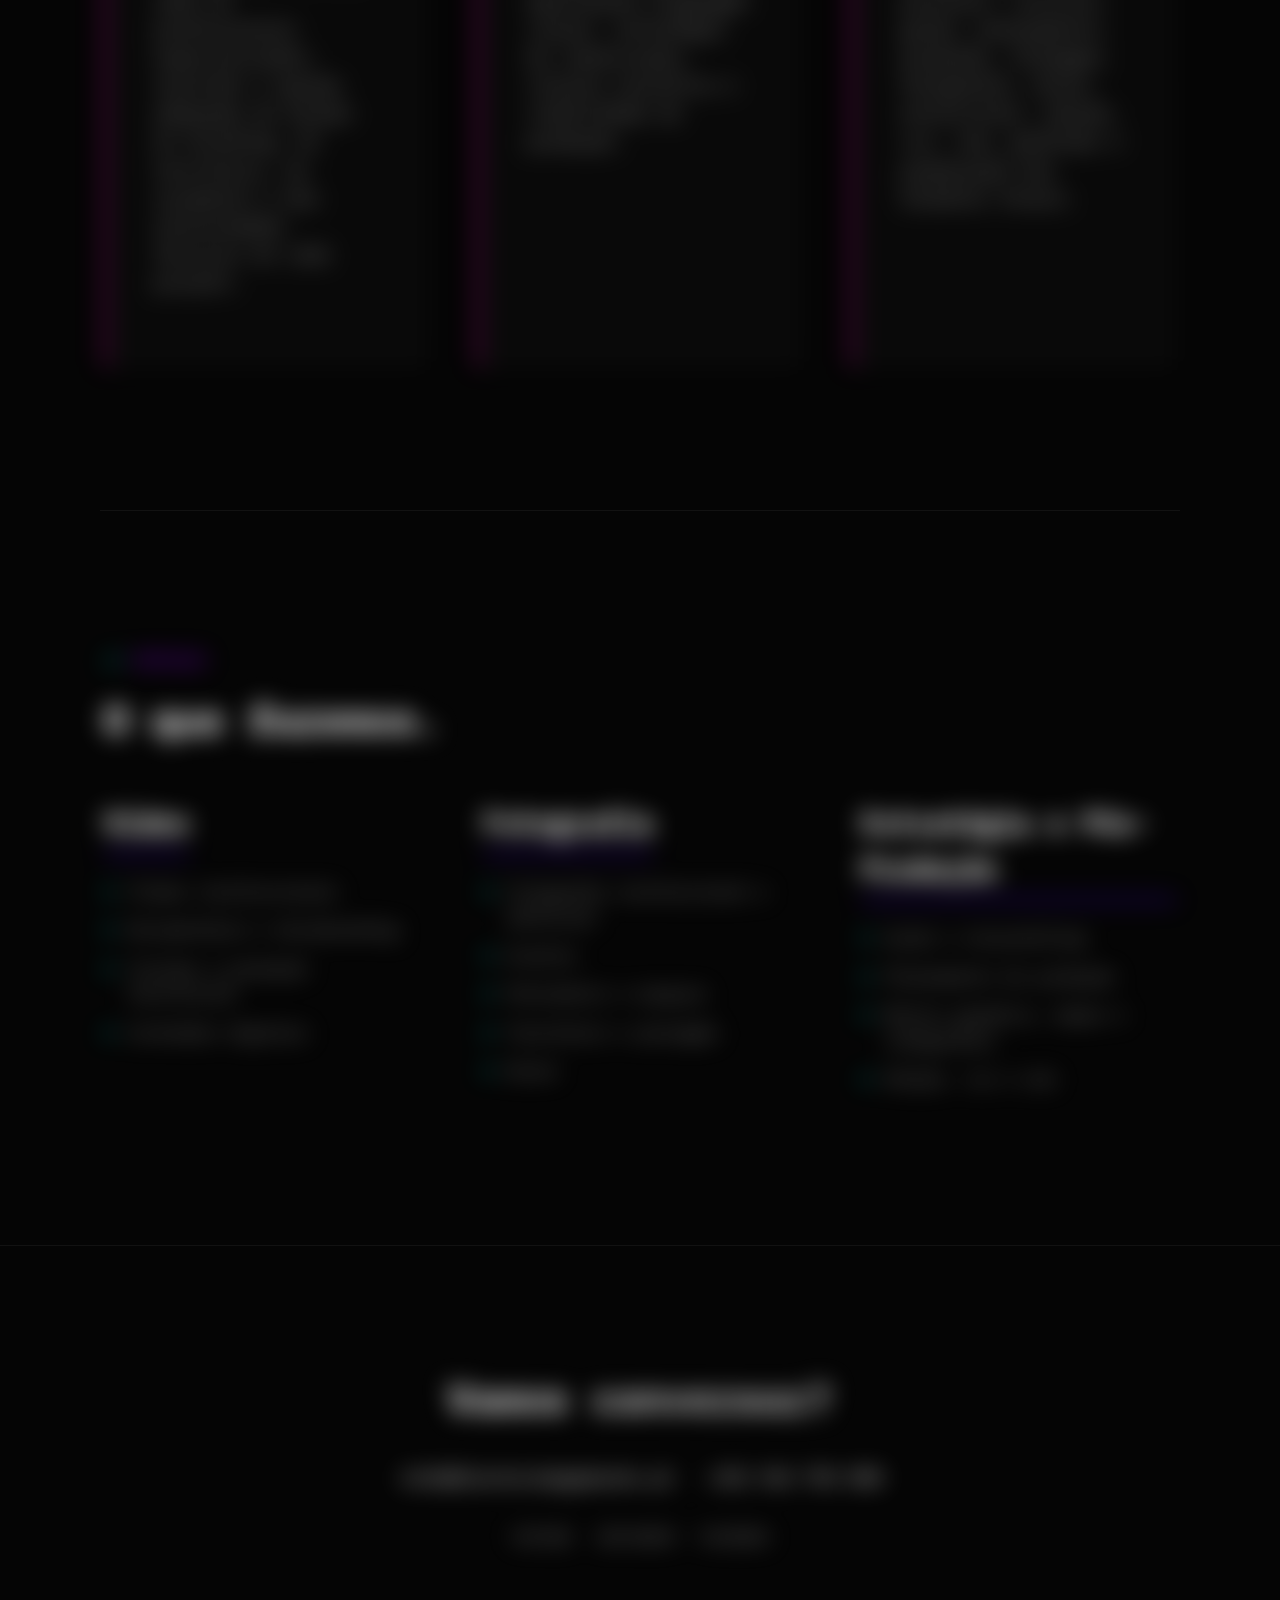
==== commit 348c42cd: "v7.4 New carroussel updated." ====
--- a/cim/index.html
+++ b/cim/index.html
@@ -5,23 +5,16 @@
     <meta name="viewport" content="width=device-width, initial-scale=1.0">
     <title>Blaster Image Works | Audiovisual para território e comunicação institucional</title>
     
-    <!-- Favicon Dinâmico (Modo Claro/Escuro na pasta assets) - CORRIGIDO -->
     <link rel="icon" href="../assets/favicon.svg" type="image/svg+xml">
-    
-    <!-- Fontes -->
     <link rel="preconnect" href="https://fonts.googleapis.com">
     <link rel="preconnect" href="https://fonts.gstatic.com" crossorigin>
     <link href="https://fonts.googleapis.com/css2?family=IBM+Plex+Mono:ital,wght@0,300;0,400;0,500;0,600;0,700;1,400&display=swap" rel="stylesheet">
-    
-    <!-- Ligação ao CSS - CORRIGIDO -->
     <link rel="stylesheet" href="../style.css">
 </head>
 <body class="lang-pt">
 
-    <!-- Efeito de Grão de Filme -->
     <div class="film-grain"></div>
 
-    <!-- Top Header -->
     <header>
         <a href="https://www.blasterimageworks.com" target="_blank" class="brand-logo magnetic">
             <img src="../assets/LOGOBIW.svg" alt="Blaster Image Works">
@@ -34,16 +27,13 @@
         </nav>
     </header>
 
-    <!-- Hero Section -->
     <section class="hero">
         <video class="hero-video" autoplay loop muted playsinline>
-            <!-- Caminho do vídeo - CORRIGIDO -->
             <source src="../assets/BIW_LINHAS_TOPO_4K_SLOW.mp4" type="video/mp4">
         </video>
         <div class="video-overlay"></div>
 
         <div class="hero-container">
-            <!-- Centro: Texto Principal -->
             <div class="hero-main-content">
                 <span class="hero-subtitle fade-in-up lang-pt">Apresentação Institucional</span>
                 <span class="hero-subtitle fade-in-up lang-en">Institutional Presentation</span>
@@ -62,47 +52,27 @@
                 </a>
             </div>
 
-            <!-- Base: Logo Carousel -->
             <div class="carousel-wrapper fade-in-up delay-4">
                 <button class="carousel-btn prev-btn magnetic" id="prev-btn">&#8249;</button>
-                <div class="clients-carousel">
+                <div class="carousel-viewport">
                     <div class="carousel-track" id="logo-track">
-                        <!-- SET 1 (Espaços corrigidos com %20 para evitar erros no browser) -->
-                        <img src="../assets/LOGOS%20MARCAS%20PARCEIROS/ANDANTE@2x.png" class="carousel-logo" alt="Andante">
-                        <img src="../assets/LOGOS%20MARCAS%20PARCEIROS/BBC@2x.png" class="carousel-logo" alt="BBC">
-                        <img src="../assets/LOGOS%20MARCAS%20PARCEIROS/BENTLEY@2x.png" class="carousel-logo" alt="Bentley">
-                        <img src="../assets/LOGOS%20MARCAS%20PARCEIROS/CEPHEID@2x.png" class="carousel-logo" alt="Cepheid">
-                        <img src="../assets/LOGOS%20MARCAS%20PARCEIROS/COLLAB@2x.png" class="carousel-logo" alt="Collab">
-                        <img src="../assets/LOGOS%20MARCAS%20PARCEIROS/EDIGMA@2x.png" class="carousel-logo" alt="Edigma">
-                        <img src="../assets/LOGOS%20MARCAS%20PARCEIROS/FEUP@2x.png" class="carousel-logo" alt="FEUP">
-                        <img src="../assets/LOGOS%20MARCAS%20PARCEIROS/FOWALK@2x.png" class="carousel-logo" alt="Fowalk">
-                        <img src="../assets/LOGOS%20MARCAS%20PARCEIROS/FYKE@2x.png" class="carousel-logo" alt="Fyke">
-                        <img src="../assets/LOGOS%20MARCAS%20PARCEIROS/GONDOMAR@2x.png" class="carousel-logo" alt="Gondomar">
-                        <img src="../assets/LOGOS%20MARCAS%20PARCEIROS/MOOBO@2x.png" class="carousel-logo" alt="Moobo">
-                        <img src="../assets/LOGOS%20MARCAS%20PARCEIROS/MORECOLAB@2x.png" class="carousel-logo" alt="Morecolab">
-                        <img src="../assets/LOGOS%20MARCAS%20PARCEIROS/OLICARGO@2x.png" class="carousel-logo" alt="Olicargo">
-                        <img src="../assets/LOGOS%20MARCAS%20PARCEIROS/SERTA@2x.png" class="carousel-logo" alt="Serta">
-                        <img src="../assets/LOGOS%20MARCAS%20PARCEIROS/SUPERBOCK@2x.png" class="carousel-logo" alt="Super Bock">
-                        <img src="../assets/LOGOS%20MARCAS%20PARCEIROS/TMP@2x.png" class="carousel-logo" alt="TMP">
-                        <img src="../assets/LOGOS%20MARCAS%20PARCEIROS/UNIR@2x.png" class="carousel-logo" alt="Unir">
-                        <!-- SET 2 -->
-                        <img src="../assets/LOGOS%20MARCAS%20PARCEIROS/ANDANTE@2x.png" class="carousel-logo" alt="Andante">
-                        <img src="../assets/LOGOS%20MARCAS%20PARCEIROS/BBC@2x.png" class="carousel-logo" alt="BBC">
-                        <img src="../assets/LOGOS%20MARCAS%20PARCEIROS/BENTLEY@2x.png" class="carousel-logo" alt="Bentley">
-                        <img src="../assets/LOGOS%20MARCAS%20PARCEIROS/CEPHEID@2x.png" class="carousel-logo" alt="Cepheid">
-                        <img src="../assets/LOGOS%20MARCAS%20PARCEIROS/COLLAB@2x.png" class="carousel-logo" alt="Collab">
-                        <img src="../assets/LOGOS%20MARCAS%20PARCEIROS/EDIGMA@2x.png" class="carousel-logo" alt="Edigma">
-                        <img src="../assets/LOGOS%20MARCAS%20PARCEIROS/FEUP@2x.png" class="carousel-logo" alt="FEUP">
-                        <img src="../assets/LOGOS%20MARCAS%20PARCEIROS/FOWALK@2x.png" class="carousel-logo" alt="Fowalk">
-                        <img src="../assets/LOGOS%20MARCAS%20PARCEIROS/FYKE@2x.png" class="carousel-logo" alt="Fyke">
-                        <img src="../assets/LOGOS%20MARCAS%20PARCEIROS/GONDOMAR@2x.png" class="carousel-logo" alt="Gondomar">
-                        <img src="../assets/LOGOS%20MARCAS%20PARCEIROS/MOOBO@2x.png" class="carousel-logo" alt="Moobo">
-                        <img src="../assets/LOGOS%20MARCAS%20PARCEIROS/MORECOLAB@2x.png" class="carousel-logo" alt="Morecolab">
-                        <img src="../assets/LOGOS%20MARCAS%20PARCEIROS/OLICARGO@2x.png" class="carousel-logo" alt="Olicargo">
-                        <img src="../assets/LOGOS%20MARCAS%20PARCEIROS/SERTA@2x.png" class="carousel-logo" alt="Serta">
-                        <img src="../assets/LOGOS%20MARCAS%20PARCEIROS/SUPERBOCK@2x.png" class="carousel-logo" alt="Super Bock">
-                        <img src="../assets/LOGOS%20MARCAS%20PARCEIROS/TMP@2x.png" class="carousel-logo" alt="TMP">
-                        <img src="../assets/LOGOS%20MARCAS%20PARCEIROS/UNIR@2x.png" class="carousel-logo" alt="Unir">
+                        <div class="logo-slide"><img src="../assets/LOGOS%20MARCAS%20PARCEIROS/ANDANTE@2x.png" alt="Andante"></div>
+                        <div class="logo-slide"><img src="../assets/LOGOS%20MARCAS%20PARCEIROS/BBC@2x.png" alt="BBC"></div>
+                        <div class="logo-slide"><img src="../assets/LOGOS%20MARCAS%20PARCEIROS/BENTLEY@2x.png" alt="Bentley"></div>
+                        <div class="logo-slide"><img src="../assets/LOGOS%20MARCAS%20PARCEIROS/CEPHEID@2x.png" alt="Cepheid"></div>
+                        <div class="logo-slide"><img src="../assets/LOGOS%20MARCAS%20PARCEIROS/COLLAB@2x.png" alt="Collab"></div>
+                        <div class="logo-slide"><img src="../assets/LOGOS%20MARCAS%20PARCEIROS/EDIGMA@2x.png" alt="Edigma"></div>
+                        <div class="logo-slide"><img src="../assets/LOGOS%20MARCAS%20PARCEIROS/FEUP@2x.png" alt="FEUP"></div>
+                        <div class="logo-slide"><img src="../assets/LOGOS%20MARCAS%20PARCEIROS/FOWALK@2x.png" alt="Fowalk"></div>
+                        <div class="logo-slide"><img src="../assets/LOGOS%20MARCAS%20PARCEIROS/FYKE@2x.png" alt="Fyke"></div>
+                        <div class="logo-slide"><img src="../assets/LOGOS%20MARCAS%20PARCEIROS/GONDOMAR@2x.png" alt="Gondomar"></div>
+                        <div class="logo-slide"><img src="../assets/LOGOS%20MARCAS%20PARCEIROS/MOOBO@2x.png" alt="Moobo"></div>
+                        <div class="logo-slide"><img src="../assets/LOGOS%20MARCAS%20PARCEIROS/MORECOLAB@2x.png" alt="Morecolab"></div>
+                        <div class="logo-slide"><img src="../assets/LOGOS%20MARCAS%20PARCEIROS/OLICARGO@2x.png" alt="Olicargo"></div>
+                        <div class="logo-slide"><img src="../assets/LOGOS%20MARCAS%20PARCEIROS/SERTA@2x.png" alt="Serta"></div>
+                        <div class="logo-slide"><img src="../assets/LOGOS%20MARCAS%20PARCEIROS/SUPERBOCK@2x.png" alt="Super Bock"></div>
+                        <div class="logo-slide"><img src="../assets/LOGOS%20MARCAS%20PARCEIROS/TMP@2x.png" alt="TMP"></div>
+                        <div class="logo-slide"><img src="../assets/LOGOS%20MARCAS%20PARCEIROS/UNIR@2x.png" alt="Unir"></div>
                     </div>
                 </div>
                 <button class="carousel-btn next-btn magnetic" id="next-btn">&#8250;</button>
@@ -110,10 +80,8 @@
         </div>
     </section>
 
-    <!-- Conteúdo Principal -->
     <main class="content-layer">
         
-        <!-- Quem Somos -->
         <section id="sobre" class="container content-section">
             <span class="section-label fade-in-up lang-pt">Quem Somos</span>
             <span class="section-label fade-in-up lang-en">About Us</span>
@@ -129,7 +97,6 @@
             </div>
         </section>
 
-        <!-- Trabalhos -->
         <section id="trabalhos" class="container content-section">
             <span class="section-label fade-in-up lang-pt">Trabalhos</span>
             <span class="section-label fade-in-up lang-en">Our Work</span>
@@ -181,7 +148,6 @@
             </div>
         </section>
 
-        <!-- Modelo de Produção -->
         <section id="modelo" class="container content-section">
             <span class="section-label fade-in-up lang-pt">O Nosso Modelo</span>
             <span class="section-label fade-in-up lang-en">Our Model</span>
@@ -217,7 +183,6 @@
             </div>
         </section>
 
-        <!-- Serviços -->
         <section id="servicos" class="container content-section">
             <span class="section-label fade-in-up lang-pt">Serviços</span>
             <span class="section-label fade-in-up lang-en">Services</span>
@@ -265,7 +230,6 @@
             </div>
         </section>
 
-        <!-- Footer -->
         <footer>
             <div class="container fade-in-up">
                 <h2 class="lang-pt">Vamos conversar?</h2>
@@ -283,9 +247,7 @@
         </footer>
     </main>
 
-    <!-- Menu de Navegação Lateral / Voltar ao Topo (Atualizado) -->
     <nav class="side-navigation">
-        <!-- Seta Voltar ao Topo - CORRIGIDO (# para #top) -->
         <a href="#top" id="back-to-top" class="side-nav-item scroll-top-btn" aria-label="Voltar ao topo">
             <span class="nav-label">
                 <span class="lang-pt">Voltar ao topo</span>
@@ -294,7 +256,6 @@
             <span class="nav-arrow"></span>
         </a>
         
-        <!-- Linhas das Secções -->
         <a href="#sobre" class="side-nav-item">
             <span class="nav-label">
                 <span class="lang-pt">Quem somos</span>
@@ -325,7 +286,6 @@
         </a>
     </nav>
 
-    <!-- Script JS - CORRIGIDO para script.js na raiz -->
     <script src="../script.js" defer></script>
 </body>
 </html>
--- a/style.css
+++ b/style.css
@@ -7,7 +7,12 @@
     --brand-purple-light: #9600ff;
     --accent-pink: #ff00c1;
     --accent-cyan: #00fff9;
-}
+    --logos-visiveis: 5;
+}
+
+@media (max-width: 1024px) { :root { --logos-visiveis: 4; } }
+@media (max-width: 768px) { :root { --logos-visiveis: 3; } }
+@media (max-width: 480px) { :root { --logos-visiveis: 2; } }
 
 * { margin: 0; padding: 0; box-sizing: border-box; }
 
@@ -87,7 +92,6 @@
 }
 .hero-subtitle { font-size: 1.4rem; color: var(--accent-cyan); text-transform: uppercase; letter-spacing: 0.15em; margin-bottom: 1.5rem; font-weight: 400; text-shadow: 0 2px 15px rgba(0, 255, 249, 0.4); }
 
-/* Título H1 dimensionado para 2 linhas */
 .hero h1 { 
     font-size: clamp(1.8rem, 3.5vw, 3rem); 
     margin-bottom: 1.5rem; 
@@ -122,35 +126,59 @@
     border-color: var(--accent-cyan);
 }
 
-/* --- LOGO CARROSSEL FLUIDO ORIGINAL --- */
+/* --- LOGO CARROSSEL NOVO (FADE IN/OUT IMAGEM) --- */
 .carousel-wrapper { 
     width: 100%; max-width: 1400px; padding: 0 5%; 
     display: flex; align-items: center; justify-content: space-between; 
-    margin: 0 auto; z-index: 4; 
+    margin: 0 auto; z-index: 4; position: relative;
+}
+
+.carousel-viewport {
+    overflow: hidden;
+    width: calc(100% - 140px); /* Ajuste automático entre os botões */
+    margin: 0 auto;
 }
 
 .carousel-btn { 
     background: transparent; border: none; color: rgba(255, 255, 255, 0.5); 
     display: flex; align-items: center; justify-content: center; 
     font-size: 2.8rem; font-weight: 300; padding: 10px; cursor: pointer; 
-    transition: color 0.3s ease, text-shadow 0.3s ease; 
-}
-.carousel-btn:hover { color: var(--accent-cyan); text-shadow: 0 0 15px rgba(0, 255, 249, 0.4); }
-
-.clients-carousel { 
-    display: flex; flex-grow: 1; overflow: hidden; position: relative; margin: 0 1.5rem; 
-    justify-content: flex-start !important; text-align: left !important;
-    -webkit-mask-image: linear-gradient(to right, transparent, black 5%, black 95%, transparent); 
-    mask-image: linear-gradient(to right, transparent, black 5%, black 95%, transparent); 
+    transition: color 0.3s ease, transform 0.3s ease, text-shadow 0.3s ease;
+    z-index: 10;
+    user-select: none;
+}
+.carousel-btn:hover { 
+    color: var(--accent-cyan); 
+    text-shadow: 0 0 15px rgba(0, 255, 249, 0.4); 
+    transform: scale(1.1); 
 }
 
 .carousel-track { 
-    display: flex; align-items: center; gap: 5rem; width: max-content; 
-    justify-content: flex-start !important;
-}
-
-.carousel-logo { height: 55px; opacity: 1 !important; object-fit: contain; flex-shrink: 0; filter: drop-shadow(0 2px 10px rgba(0,0,0,0.5)); transition: transform 0.3s ease; }
-.carousel-logo:hover { transform: scale(1.08); }
+    display: flex; align-items: center; width: 100%;
+}
+
+.logo-slide {
+    flex: 0 0 calc(100% / var(--logos-visiveis));
+    display: flex;
+    justify-content: center;
+    align-items: center;
+    padding: 0 2vw;
+    opacity: 0; /* Invisível até o JS ditar o contrário */
+    pointer-events: none; 
+    transition: opacity 0.8s ease-in-out; 
+}
+
+.logo-slide.is-visible {
+    opacity: 1;
+    pointer-events: auto;
+}
+
+.logo-slide img { 
+    max-width: 100%; max-height: 55px; object-fit: contain; 
+    opacity: 0.6; filter: drop-shadow(0 2px 10px rgba(0,0,0,0.5)); 
+    transition: opacity 0.3s ease, transform 0.3s ease; 
+}
+.logo-slide.is-visible img:hover { transform: scale(1.08); opacity: 1; }
 
 
 /* Camada Secundária */
@@ -241,11 +269,110 @@
 .social-links a:hover { color: var(--accent-pink); }
 
 
-/* --- RESPONSIVIDADE EXCLUSIVA PARA TELEMÓVEIS (ANTI-ESMAGAMENTO) --- */
+/* --- RESPONSIVIDADE EXCLUSIVA PARA TELEMÓVEIS --- */
 @media (max-width: 768px) {
     .contact-info {
-        flex-direction: column; /* Coloca o número de telefone por baixo do e-mail */
-        gap: 1.2rem;            /* Cria um espaço confortável entre os dois */
-        align-items: center;    /* Garante que ambos ficam bem centrados */
+        flex-direction: column; 
+        gap: 1.2rem;            
+        align-items: center;    
+    }
+}
+
+/* --- MENU LATERAL DE NAVEGAÇÃO & RETORNO AO TOPO --- */
+.side-navigation {
+    position: fixed;
+    right: 3%;
+    bottom: 40px; 
+    z-index: 95;
+    display: flex;
+    flex-direction: column;
+    align-items: flex-end;
+    gap: 10px; 
+    font-family: 'IBM Plex Mono', monospace;
+}
+
+.side-nav-item {
+    display: flex;
+    align-items: center;
+    justify-content: flex-end;
+    text-decoration: none;
+    color: var(--text-primary);
+    position: relative;
+    cursor: pointer;
+    height: 18px; 
+}
+
+.side-nav-item .nav-label {
+    opacity: 0;
+    transform: translateX(10px);
+    transition: opacity 0.3s ease, transform 0.3s ease;
+    font-size: 0.75rem;
+    text-transform: uppercase;
+    letter-spacing: 0.05em;
+    padding-right: 15px; 
+    white-space: nowrap;
+    pointer-events: none;
+    color: var(--accent-cyan);
+    text-shadow: 0 0 8px rgba(0, 255, 249, 0.3);
+}
+
+.side-nav-item:hover .nav-label {
+    opacity: 1;
+    transform: translateX(0);
+}
+
+.nav-line {
+    width: 25px;
+    height: 2px;
+    background-color: rgba(255, 255, 255, 0.4);
+    transition: width 0.3s ease, background-color 0.3s ease;
+    display: inline-block;
+    flex-shrink: 0; 
+}
+
+.side-nav-item:hover .nav-line {
+    width: 40px;
+    background-color: var(--accent-cyan);
+}
+
+.scroll-top-btn {
+    opacity: 0;
+    visibility: hidden;
+    transform: translateY(10px);
+    transition: opacity 0.4s ease, transform 0.4s ease, visibility 0.4s;
+    margin-bottom: 5px; 
+}
+
+.scroll-top-btn.show {
+    opacity: 1;
+    visibility: visible;
+    transform: translateY(0);
+}
+
+.nav-arrow {
+    width: 12px;
+    height: 12px;
+    border-left: 2px solid rgba(255, 255, 255, 0.4);
+    border-top: 2px solid rgba(255, 255, 255, 0.4);
+    transform: rotate(45deg);
+    margin-right: 6px; 
+    margin-left: 10px;
+    transition: border-color 0.3s ease, transform 0.3s ease;
+    flex-shrink: 0;
+}
+
+.scroll-top-btn:hover .nav-arrow {
+    border-color: var(--accent-cyan);
+    transform: rotate(45deg) translate(-2px, -2px);
+}
+
+@media (max-width: 768px) {
+    .side-navigation {
+        right: 15px;
+        bottom: 20px;
+        gap: 12px;
+    }
+    .side-nav-item .nav-label {
+        display: none; 
     }
 }
